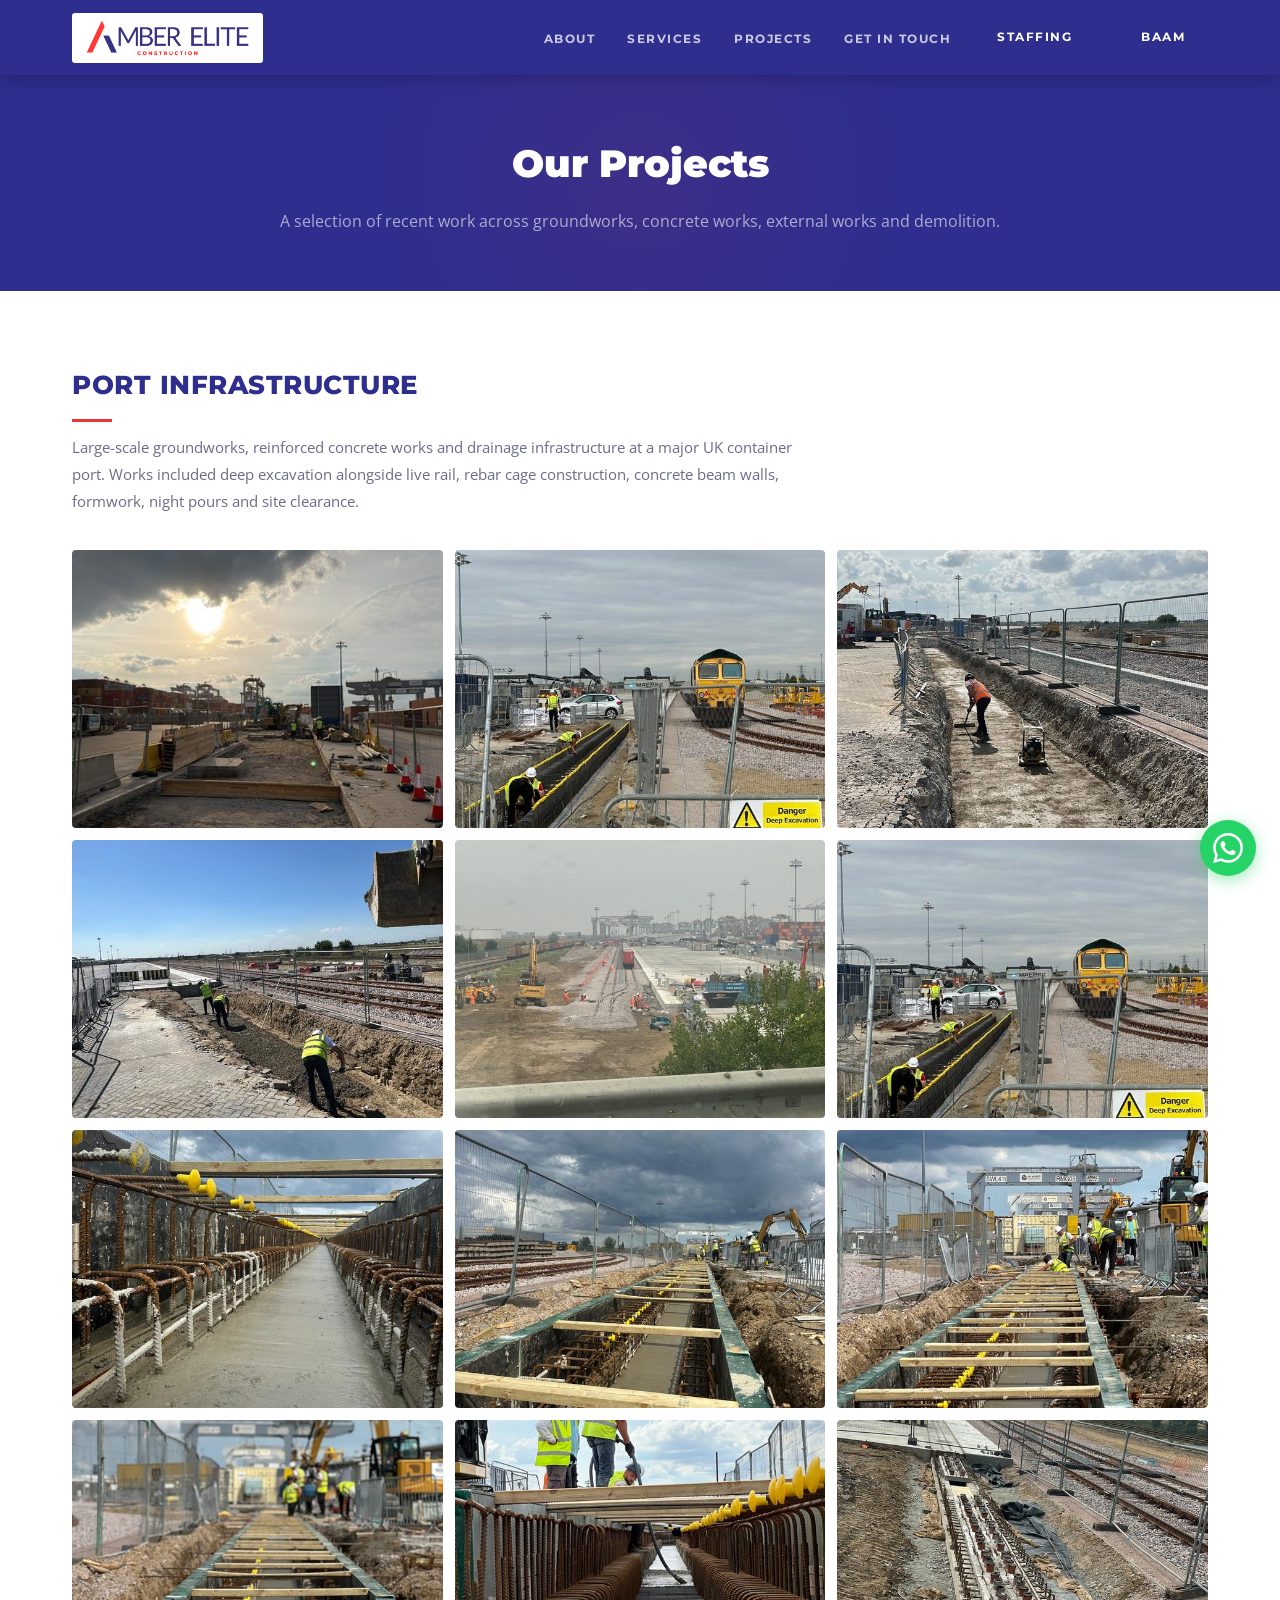
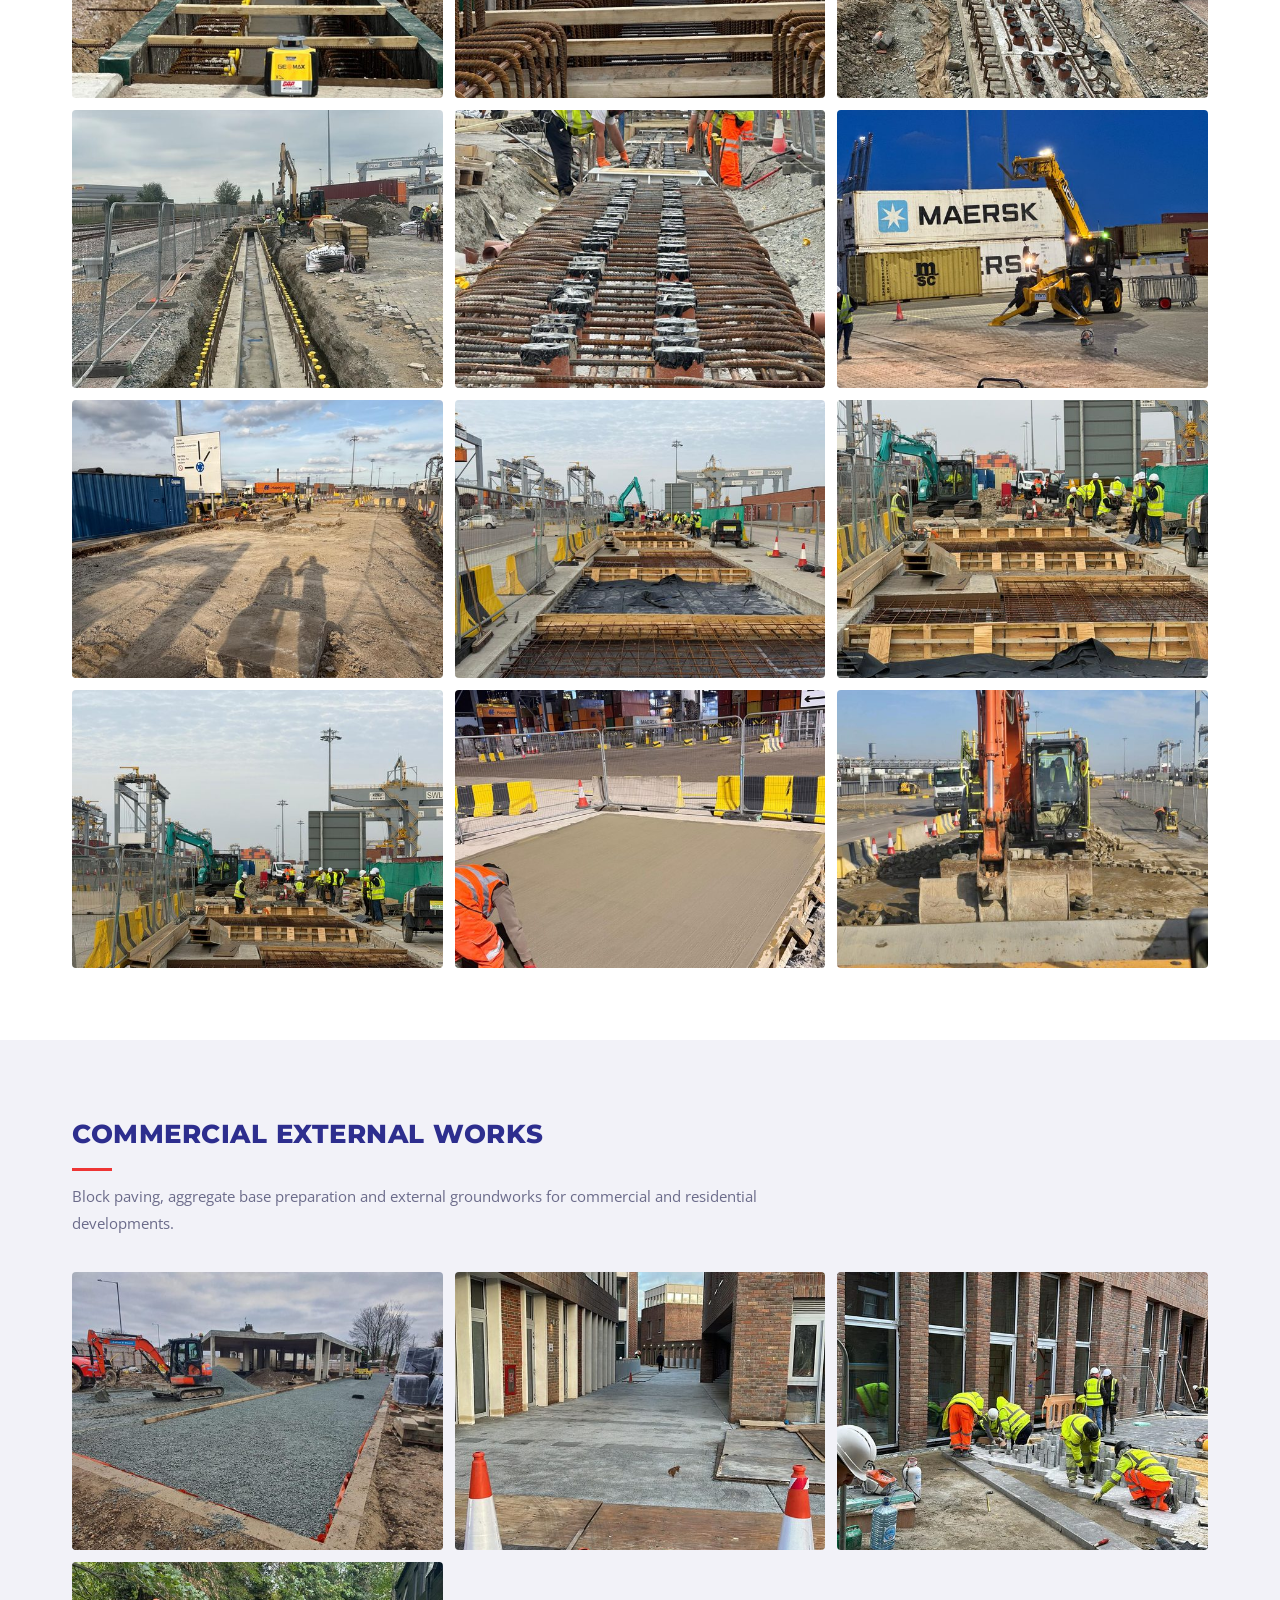
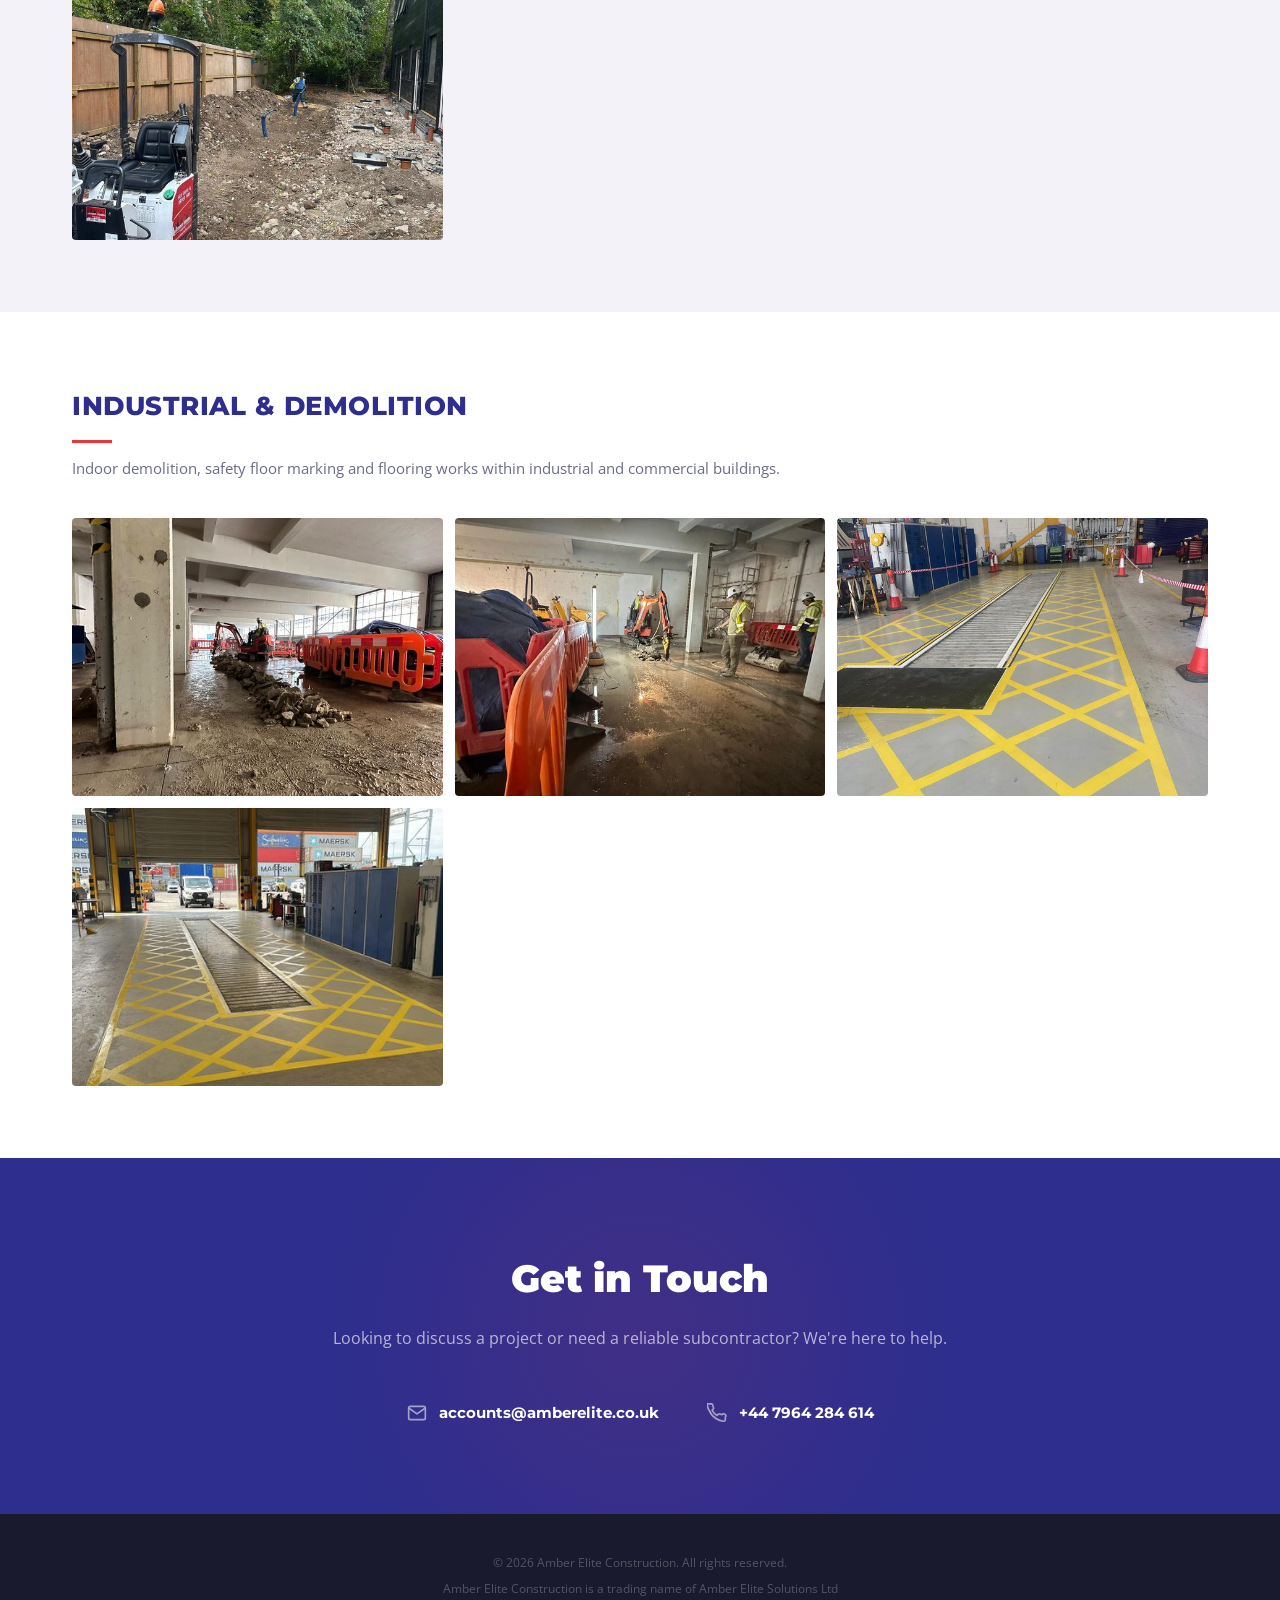
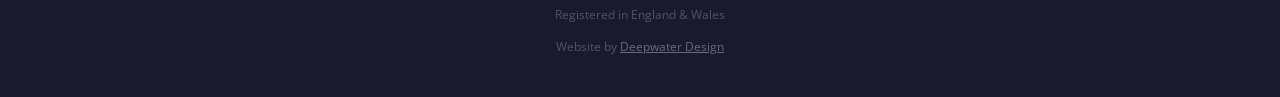
==== projects.html @ 1518db31 "Add project photography and new Projects page - Rename 29 WhatsApp images to descriptive filenames, " ====
<!DOCTYPE html>
<html lang="en">
<head>
  <meta charset="UTF-8">
  <meta name="viewport" content="width=device-width, initial-scale=1.0">
  <meta name="description" content="Amber Elite Construction project gallery — port infrastructure, groundworks, concrete works, external works and demolition across the UK.">
  <title>Our Projects | Amber Elite Construction</title>
  <link rel="preconnect" href="https://fonts.googleapis.com">
  <link rel="preconnect" href="https://fonts.gstatic.com" crossorigin>
  <link href="https://fonts.googleapis.com/css2?family=Montserrat:wght@400;600;700;800;900&family=Open+Sans:wght@400;500;600&display=swap" rel="stylesheet">
  <link rel="icon" type="image/x-icon" href="amber.ico">
  <link rel="stylesheet" href="style.css">
</head>
<body>

  <!-- ================================================
       HEADER
       ================================================ -->
  <header class="ae-header" id="aeHeader">
    <div class="ae-container ae-header-inner">

      <div class="ae-logo">
        <a href="index.html" aria-label="Amber Elite Construction — Home">
          <img src="amber-text-logo.png" alt="Amber Elite Construction">
        </a>
      </div>

      <nav class="ae-nav" id="aeNav" aria-label="Main navigation">
        <button class="ae-nav-close" id="aeNavClose" aria-label="Close menu">&#x2715;</button>
        <ul>
          <li><a href="index.html#about">About</a></li>
          <li><a href="index.html#services">Services</a></li>
          <li><a href="projects.html">Projects</a></li>
          <li><a href="index.html#contact" class="ae-nav-cta">Get in Touch</a></li>
          <li><a href="staffing.html" class="ae-nav-staffing">Staffing</a></li>
          <li><a href="https://www.baammaterials.co.uk" class="ae-nav-baam">BAAM</a></li>
        </ul>
      </nav>

      <button class="ae-hamburger" id="aeHamburger" aria-label="Toggle navigation" aria-expanded="false">
        <span></span><span></span><span></span>
      </button>

    </div>
  </header>

  <!-- ================================================
       PAGE HERO
       ================================================ -->
  <section class="ae-page-hero">
    <div class="ae-container">
      <h1>Our Projects</h1>
      <p>A selection of recent work across groundworks, concrete works, external works and demolition.</p>
    </div>
  </section>

  <!-- ================================================
       PORT INFRASTRUCTURE
       ================================================ -->
  <section class="ae-project-section">
    <div class="ae-container">
      <h2>Port Infrastructure</h2>
      <p>Large-scale groundworks, reinforced concrete works and drainage infrastructure at a major UK container port. Works included deep excavation alongside live rail, rebar cage construction, concrete beam walls, formwork, night pours and site clearance.</p>

      <div class="ae-gallery-grid">
        <button type="button" aria-label="View full image — Sunset panoramic of port groundworks">
          <img src="images/thumbs/port-sunset-panoramic.jpg" alt="Sunset panoramic of port groundworks site" loading="lazy" data-full="images/port-sunset-panoramic.jpg">
        </button>
        <button type="button" aria-label="View full image — Rebar excavation alongside live rail">
          <img src="images/thumbs/port-rebar-excavation-rail.jpg" alt="Rebar excavation alongside live rail" loading="lazy" data-full="images/port-rebar-excavation-rail.jpg">
        </button>
        <button type="button" aria-label="View full image — Trench compaction works">
          <img src="images/thumbs/port-trench-compaction.jpg" alt="Trench compaction works at port" loading="lazy" data-full="images/port-trench-compaction.jpg">
        </button>
        <button type="button" aria-label="View full image — Trench groundworks">
          <img src="images/thumbs/port-trench-groundworks.jpg" alt="Trench groundworks in progress" loading="lazy" data-full="images/port-trench-groundworks.jpg">
        </button>
        <button type="button" aria-label="View full image — Panoramic view of groundworks">
          <img src="images/thumbs/port-panoramic-groundworks.jpg" alt="Panoramic view of port groundworks" loading="lazy" data-full="images/port-panoramic-groundworks.jpg">
        </button>
        <button type="button" aria-label="View full image — Deep excavation with rebar">
          <img src="images/thumbs/port-rebar-deep-excavation.jpg" alt="Deep excavation with rebar reinforcement" loading="lazy" data-full="images/port-rebar-deep-excavation.jpg">
        </button>
        <button type="button" aria-label="View full image — Concrete channel close-up">
          <img src="images/thumbs/port-concrete-channel-close.jpg" alt="Close-up of concrete drainage channel" loading="lazy" data-full="images/port-concrete-channel-close.jpg">
        </button>
        <button type="button" aria-label="View full image — Formwork and channel construction">
          <img src="images/thumbs/port-formwork-channel-wide.jpg" alt="Wide view of formwork and channel construction" loading="lazy" data-full="images/port-formwork-channel-wide.jpg">
        </button>
        <button type="button" aria-label="View full image — Formwork rebar and gantry">
          <img src="images/thumbs/port-formwork-rebar-gantry.jpg" alt="Formwork with rebar under gantry crane" loading="lazy" data-full="images/port-formwork-rebar-gantry.jpg">
        </button>
        <button type="button" aria-label="View full image — GeoMax survey equipment on site">
          <img src="images/thumbs/port-geomax-survey.jpg" alt="GeoMax survey equipment on port site" loading="lazy" data-full="images/port-geomax-survey.jpg">
        </button>
        <button type="button" aria-label="View full image — Workers constructing rebar cage">
          <img src="images/thumbs/port-rebar-cage-workers.jpg" alt="Workers constructing rebar cage" loading="lazy" data-full="images/port-rebar-cage-workers.jpg">
        </button>
        <button type="button" aria-label="View full image — Precast concrete with bolt holes">
          <img src="images/thumbs/port-precast-bolt-holes.jpg" alt="Precast concrete element with bolt holes" loading="lazy" data-full="images/port-precast-bolt-holes.jpg">
        </button>
        <button type="button" aria-label="View full image — Rebar channel ready for concrete pour">
          <img src="images/thumbs/port-rebar-channel-pour.jpg" alt="Rebar channel prepared for concrete pour" loading="lazy" data-full="images/port-rebar-channel-pour.jpg">
        </button>
        <button type="button" aria-label="View full image — Workers preparing rebar for pour">
          <img src="images/thumbs/port-rebar-workers-pour.jpg" alt="Workers preparing rebar for concrete pour" loading="lazy" data-full="images/port-rebar-workers-pour.jpg">
        </button>
        <button type="button" aria-label="View full image — JCB works at night near Maersk containers">
          <img src="images/thumbs/port-jcb-maersk-night.jpg" alt="JCB operating at night near Maersk containers" loading="lazy" data-full="images/port-jcb-maersk-night.jpg">
        </button>
        <button type="button" aria-label="View full image — Site clearance at port">
          <img src="images/thumbs/port-site-clearance.jpg" alt="Site clearance works at port" loading="lazy" data-full="images/port-site-clearance.jpg">
        </button>
        <button type="button" aria-label="View full image — Formwork team working on rebar">
          <img src="images/thumbs/port-formwork-team-rebar.jpg" alt="Formwork team working on rebar structure" loading="lazy" data-full="images/port-formwork-team-rebar.jpg">
        </button>
        <button type="button" aria-label="View full image — Wide shot of formwork team">
          <img src="images/thumbs/port-formwork-team-wide.jpg" alt="Wide shot of formwork team on site" loading="lazy" data-full="images/port-formwork-team-wide.jpg">
        </button>
        <button type="button" aria-label="View full image — Wide concrete pour">
          <img src="images/thumbs/port-concrete-pour-wide.jpg" alt="Wide view of concrete pour in progress" loading="lazy" data-full="images/port-concrete-pour-wide.jpg">
        </button>
        <button type="button" aria-label="View full image — Night concrete finishing">
          <img src="images/thumbs/port-night-concrete-finish.jpg" alt="Night concrete finishing works" loading="lazy" data-full="images/port-night-concrete-finish.jpg">
        </button>
        <button type="button" aria-label="View full image — Excavator demolition">
          <img src="images/thumbs/port-excavator-demolition.jpg" alt="Excavator performing demolition at port" loading="lazy" data-full="images/port-excavator-demolition.jpg">
        </button>
      </div>
    </div>
  </section>

  <!-- ================================================
       COMMERCIAL EXTERNAL WORKS
       ================================================ -->
  <section class="ae-project-section">
    <div class="ae-container">
      <h2>Commercial External Works</h2>
      <p>Block paving, aggregate base preparation and external groundworks for commercial and residential developments.</p>

      <div class="ae-gallery-grid">
        <button type="button" aria-label="View full image — Commercial aggregate base preparation">
          <img src="images/thumbs/commercial-aggregate-base.jpg" alt="Aggregate base preparation for commercial site" loading="lazy" data-full="images/commercial-aggregate-base.jpg">
        </button>
        <button type="button" aria-label="View full image — Paving at apartment development">
          <img src="images/thumbs/external-paving-apartments.jpg" alt="External paving at apartment development" loading="lazy" data-full="images/external-paving-apartments.jpg">
        </button>
        <button type="button" aria-label="View full image — Block paving">
          <img src="images/thumbs/external-block-paving.jpg" alt="Completed block paving at development" loading="lazy" data-full="images/external-block-paving.jpg">
        </button>
        <button type="button" aria-label="View full image — Mini digger on residential site">
          <img src="images/thumbs/residential-mini-digger.jpg" alt="Mini digger on residential groundworks site" loading="lazy" data-full="images/residential-mini-digger.jpg">
        </button>
      </div>
    </div>
  </section>

  <!-- ================================================
       INDUSTRIAL & DEMOLITION
       ================================================ -->
  <section class="ae-project-section">
    <div class="ae-container">
      <h2>Industrial &amp; Demolition</h2>
      <p>Indoor demolition, safety floor marking and flooring works within industrial and commercial buildings.</p>

      <div class="ae-gallery-grid">
        <button type="button" aria-label="View full image — Indoor demolition works">
          <img src="images/thumbs/indoor-demolition-01.jpg" alt="Indoor demolition works in commercial building" loading="lazy" data-full="images/indoor-demolition-01.jpg">
        </button>
        <button type="button" aria-label="View full image — Indoor demolition progress">
          <img src="images/thumbs/indoor-demolition-02.jpg" alt="Indoor demolition in progress" loading="lazy" data-full="images/indoor-demolition-02.jpg">
        </button>
        <button type="button" aria-label="View full image — Depot floor markings">
          <img src="images/thumbs/depot-floor-markings-01.jpg" alt="Industrial depot with safety floor markings" loading="lazy" data-full="images/depot-floor-markings-01.jpg">
        </button>
        <button type="button" aria-label="View full image — Depot floor markings detail">
          <img src="images/thumbs/depot-floor-markings-02.jpg" alt="Depot floor marking detail" loading="lazy" data-full="images/depot-floor-markings-02.jpg">
        </button>
      </div>
    </div>
  </section>

  <!-- ================================================
       CTA
       ================================================ -->
  <section class="ae-cta">
    <div class="ae-container">
      <h2>Get in Touch</h2>
      <p>Looking to discuss a project or need a reliable subcontractor? We're here to help.</p>
      <div class="ae-cta-contacts">

        <div class="ae-contact-item">
          <svg width="20" height="20" viewBox="0 0 24 24" fill="none" stroke="currentColor" stroke-width="2" stroke-linecap="round" stroke-linejoin="round">
            <path d="M4 4h16c1.1 0 2 .9 2 2v12c0 1.1-.9 2-2 2H4c-1.1 0-2-.9-2-2V6c0-1.1.9-2 2-2z"/>
            <polyline points="22,6 12,13 2,6"/>
          </svg>
          <a href="mailto:accounts@amberelite.co.uk">accounts@amberelite.co.uk</a>
        </div>

        <div class="ae-contact-item">
          <svg width="20" height="20" viewBox="0 0 24 24" fill="none" stroke="currentColor" stroke-width="2" stroke-linecap="round" stroke-linejoin="round">
            <path d="M22 16.92v3a2 2 0 01-2.18 2 19.79 19.79 0 01-8.63-3.07A19.5 19.5 0 013.07 9.8a19.79 19.79 0 01-3.07-8.67A2 2 0 012 .99h3a2 2 0 012 1.72c.127.96.361 1.903.7 2.81a2 2 0 01-.45 2.11L6.09 8.91a16 16 0 006 6l1.27-1.27a2 2 0 012.11-.45c.907.339 1.85.573 2.81.7A2 2 0 0122 16.92z"/>
          </svg>
          <a href="tel:+447964284614">+44 7964 284 614</a>
        </div>

      </div>
    </div>
  </section>

  <!-- ================================================
       FOOTER
       ================================================ -->
  <footer class="ae-footer">
    <div class="ae-container">
      <p>&copy; 2026 Amber Elite Construction. All rights reserved.</p>
      <p>Amber Elite Construction is a trading name of Amber Elite Solutions Ltd</p>
      <p>Registered in England &amp; Wales</p>
      <p style="margin-top:6px;">Website by <a href="https://www.deepwaterdesign.co.uk" target="_blank" rel="noopener">Deepwater Design</a></p>
    </div>
  </footer>

  <!-- ================================================
       LIGHTBOX
       ================================================ -->
  <div class="ae-lightbox" id="aeLightbox" role="dialog" aria-modal="true" aria-label="Image lightbox">
    <button class="ae-lightbox-close" aria-label="Close lightbox">&#x2715;</button>
    <button class="ae-lightbox-prev" aria-label="Previous image">&#x2039;</button>
    <button class="ae-lightbox-next" aria-label="Next image">&#x203A;</button>
    <img src="" alt="" id="aeLightboxImg">
  </div>

  <script>
    /* Mobile nav */
    var aeHamburger = document.getElementById('aeHamburger');
    var aeNav = document.getElementById('aeNav');
    function closeAeNav() {
      aeNav.classList.remove('open');
      aeHamburger.classList.remove('open');
      aeHamburger.setAttribute('aria-expanded', 'false');
      document.body.style.overflow = '';
    }
    aeHamburger.addEventListener('click', function() {
      var isOpen = this.getAttribute('aria-expanded') !== 'true';
      aeNav.classList.toggle('open', isOpen);
      this.classList.toggle('open', isOpen);
      this.setAttribute('aria-expanded', isOpen);
      document.body.style.overflow = isOpen ? 'hidden' : '';
    });
    document.getElementById('aeNavClose').addEventListener('click', closeAeNav);
    aeNav.querySelectorAll('a').forEach(function(a) { a.addEventListener('click', closeAeNav); });

    /* Lightbox */
    (function() {
      var lightbox = document.getElementById('aeLightbox');
      var lbImg = document.getElementById('aeLightboxImg');
      var images = [];
      var current = 0;

      document.querySelectorAll('.ae-gallery-grid button').forEach(function(btn, i) {
        var img = btn.querySelector('img');
        images.push({ src: img.dataset.full, alt: img.alt });
        btn.addEventListener('click', function() {
          current = i;
          openLightbox();
        });
      });

      function openLightbox() {
        lbImg.src = images[current].src;
        lbImg.alt = images[current].alt;
        lightbox.classList.add('active');
        document.body.style.overflow = 'hidden';
      }

      function closeLightbox() {
        lightbox.classList.remove('active');
        document.body.style.overflow = '';
        lbImg.src = '';
      }

      function showPrev() {
        current = (current - 1 + images.length) % images.length;
        lbImg.src = images[current].src;
        lbImg.alt = images[current].alt;
      }

      function showNext() {
        current = (current + 1) % images.length;
        lbImg.src = images[current].src;
        lbImg.alt = images[current].alt;
      }

      lightbox.querySelector('.ae-lightbox-close').addEventListener('click', closeLightbox);
      lightbox.querySelector('.ae-lightbox-prev').addEventListener('click', showPrev);
      lightbox.querySelector('.ae-lightbox-next').addEventListener('click', showNext);

      lightbox.addEventListener('click', function(e) {
        if (e.target === lightbox) closeLightbox();
      });

      document.addEventListener('keydown', function(e) {
        if (!lightbox.classList.contains('active')) return;
        if (e.key === 'Escape') closeLightbox();
        if (e.key === 'ArrowLeft') showPrev();
        if (e.key === 'ArrowRight') showNext();
      });
    })();
  </script>

  <a href="https://wa.me/447964284614" class="ae-whatsapp-btn" target="_blank" rel="noopener" aria-label="Chat with us on WhatsApp">
    <svg xmlns="http://www.w3.org/2000/svg" viewBox="0 0 24 24"><path d="M17.472 14.382c-.297-.149-1.758-.867-2.03-.967-.273-.099-.471-.148-.67.15-.197.297-.767.966-.94 1.164-.173.199-.347.223-.644.075-.297-.15-1.255-.463-2.39-1.475-.883-.788-1.48-1.761-1.653-2.059-.173-.297-.018-.458.13-.606.134-.133.298-.347.446-.52.149-.174.198-.298.298-.497.099-.198.05-.371-.025-.52-.075-.149-.669-1.612-.916-2.207-.242-.579-.487-.5-.669-.51-.173-.008-.371-.01-.57-.01-.198 0-.52.074-.792.372-.272.297-1.04 1.016-1.04 2.479 0 1.462 1.065 2.875 1.213 3.074.149.198 2.096 3.2 5.077 4.487.709.306 1.262.489 1.694.625.712.227 1.36.195 1.871.118.571-.085 1.758-.719 2.006-1.413.248-.694.248-1.289.173-1.413-.074-.124-.272-.198-.57-.347m-5.421 7.403h-.004a9.87 9.87 0 01-5.031-1.378l-.361-.214-3.741.982.998-3.648-.235-.374a9.86 9.86 0 01-1.51-5.26c.001-5.45 4.436-9.884 9.888-9.884 2.64 0 5.122 1.03 6.988 2.898a9.825 9.825 0 012.893 6.994c-.003 5.45-4.437 9.884-9.885 9.884m8.413-18.297A11.815 11.815 0 0012.05 0C5.495 0 .16 5.335.157 11.892c0 2.096.547 4.142 1.588 5.945L.057 24l6.305-1.654a11.882 11.882 0 005.683 1.448h.005c6.554 0 11.89-5.335 11.893-11.893a11.821 11.821 0 00-3.48-8.413z"/></svg>
  </a>

</body>
</html>
---- style.css ----
/* ================================================
   AMBER ELITE CONSTRUCTION — STYLESHEET
   ================================================ */

:root {
  --ae-navy:       #2D2E8E;
  --ae-navy-dark:  #1f2070;
  --ae-red:        #EE3535;
  --ae-red-dark:   #cc2828;
  --ae-white:      #FFFFFF;
  --ae-light:      #F2F2F8;
  --ae-dark:       #1a1a2e;
  --ae-grey:       #6b6b8a;
  --ae-mid:        #e0e0ee;
  --ae-font-h:     'Montserrat', sans-serif;
  --ae-font-b:     'Open Sans', sans-serif;
  --ae-shadow:     0 4px 24px rgba(43,46,142,0.12);
}

*, *::before, *::after { box-sizing: border-box; margin: 0; padding: 0; }
html { scroll-behavior: smooth; }
body { font-family: var(--ae-font-b); color: var(--ae-dark); background: var(--ae-white); line-height: 1.7; }
a { text-decoration: none; color: inherit; }
img { max-width: 100%; display: block; }

.ae-container { max-width: 1200px; margin: 0 auto; padding: 0 32px; }
.ae-section-pad { padding: 88px 0; }

/* ================================================
   HEADER
   ================================================ */
.ae-header {
  background: var(--ae-navy);
  padding: 0;
  position: sticky;
  top: 0;
  z-index: 100;
  box-shadow: 0 2px 16px rgba(0,0,0,0.25);
}
.ae-header-inner {
  display: flex;
  align-items: center;
  justify-content: space-between;
  height: 75px;
}
.ae-logo {
  background: var(--ae-white);
  padding: 7px 14px;
  border-radius: 3px;
}
.ae-logo img { height: 36px; width: auto; display: block; }

.ae-nav { display: flex; align-self: stretch; }
.ae-nav ul {
  list-style: none;
  display: flex;
  gap: 32px;
  align-items: center;
  height: 100%;
}
.ae-nav a {
  font-family: var(--ae-font-h);
  font-size: 0.76rem;
  font-weight: 700;
  text-transform: uppercase;
  letter-spacing: 1.5px;
  color: rgba(255,255,255,0.75);
  transition: color 0.2s;
  position: relative;
}
.ae-nav a::after {
  content: '';
  position: absolute;
  bottom: -5px; left: 0;
  width: 0; height: 2px;
  background: var(--ae-red);
  transition: width 0.3s ease;
}
.ae-nav a:hover::after { width: 100%; }
.ae-nav a:hover { color: var(--ae-white); }
.ae-nav .ae-nav-cta { color: rgba(255,255,255,0.75) !important; }
.ae-nav .ae-nav-cta:hover { color: var(--ae-white) !important; }
.ae-nav ul li:has(> .ae-nav-staffing) { display: flex; align-self: stretch; }
.ae-nav .ae-nav-staffing {
  color: var(--ae-white) !important;
  padding: 0 14px;
  border-radius: 0;
  letter-spacing: 1.5px;
  transition: background 0.2s !important;
  display: flex;
  align-items: center;
  justify-content: center;
  background: transparent;
  min-width: 90px;
}
.ae-nav .ae-nav-staffing::after { display: none; }
.ae-nav .ae-nav-staffing:hover { background: var(--ae-red) !important; }
.ae-nav ul li:has(> .ae-nav-baam) { display: flex; align-self: stretch; }
.ae-nav .ae-nav-baam {
  color: var(--ae-white) !important;
  padding: 0 14px;
  border-radius: 0;
  letter-spacing: 1.5px;
  transition: background 0.2s !important;
  display: flex;
  align-items: center;
  justify-content: center;
  background: transparent;
  min-width: 90px;
}
.ae-nav .ae-nav-baam::after { display: none; }
.ae-nav .ae-nav-baam:hover { background: #D4A017 !important; }

.ae-nav-close { display: none; }

.ae-hamburger {
  display: none;
  flex-direction: column;
  gap: 5px;
  background: none;
  border: none;
  cursor: pointer;
  padding: 4px;
}
.ae-hamburger span {
  display: block;
  width: 24px;
  height: 2px;
  background: var(--ae-white);
  border-radius: 2px;
  transition: all 0.2s;
}

/* ================================================
   HERO
   ================================================ */
.ae-hero {
  background: var(--ae-navy);
  padding: 100px 0 90px;
  position: relative;
  overflow: hidden;
}
.ae-hero::before {
  content: '';
  position: absolute;
  top: -100px; right: -100px;
  width: 560px; height: 560px;
  background: var(--ae-red);
  opacity: 0.07;
  border-radius: 50%;
  pointer-events: none;
}
.ae-hero::after {
  content: '';
  position: absolute;
  bottom: -120px; left: -80px;
  width: 420px; height: 420px;
  background: var(--ae-red);
  opacity: 0.04;
  border-radius: 50%;
  pointer-events: none;
}
.ae-hero-inner {
  display: grid;
  grid-template-columns: 1fr auto;
  gap: 60px;
  align-items: center;
  position: relative;
  z-index: 1;
}
.ae-hero-label {
  font-family: var(--ae-font-h);
  font-size: 0.72rem;
  font-weight: 700;
  text-transform: uppercase;
  letter-spacing: 3px;
  color: var(--ae-red);
  margin-bottom: 20px;
  text-shadow: 0 1px 4px rgba(0,0,0,0.5);
}
.ae-hero h1 {
  font-family: var(--ae-font-h);
  font-size: clamp(2.2rem, 4vw, 3.4rem);
  font-weight: 900;
  color: var(--ae-white);
  line-height: 1.15;
  margin-bottom: 24px;
}
.ae-hero h1 em {
  color: var(--ae-red);
  font-style: normal;
}
.ae-hero-content > p {
  font-size: 1.05rem;
  color: rgba(255,255,255,0.88);
  max-width: 520px;
  margin-bottom: 28px;
  line-height: 1.8;
}
.ae-hero-buttons { display: flex; gap: 16px; flex-wrap: wrap; }

/* Service strip */
.ae-hero-strip {
  display: flex;
  flex-wrap: wrap;
  gap: 10px;
  margin-bottom: 36px;
}
.ae-hero-strip span {
  font-family: var(--ae-font-h);
  font-size: 0.68rem;
  font-weight: 700;
  text-transform: uppercase;
  letter-spacing: 1.5px;
  color: rgba(255,255,255,0.78);
  padding: 6px 14px;
  border: 1px solid rgba(255,255,255,0.3);
  border-radius: 2px;
  transition: border-color 0.2s, color 0.2s, background 0.2s;
  cursor: default;
}
.ae-hero-strip span:hover {
  border-color: var(--ae-red);
  color: var(--ae-white);
  background: rgba(238,53,53,0.12);
}

.ae-btn {
  display: inline-block;
  font-family: var(--ae-font-h);
  font-size: 0.76rem;
  font-weight: 700;
  text-transform: uppercase;
  letter-spacing: 1.5px;
  padding: 14px 32px;
  border-radius: 2px;
  transition: all 0.2s;
  cursor: pointer;
}
.ae-btn-red  { background: var(--ae-red); color: var(--ae-white); }
.ae-btn-red:hover  { background: var(--ae-red-dark); }
.ae-btn-outline { border: 2px solid rgba(255,255,255,0.35); color: var(--ae-white); }
.ae-btn-outline:hover { border-color: var(--ae-white); background: rgba(255,255,255,0.08); }

.ae-hero-icon { opacity: 1; flex-shrink: 0; display: flex; flex-direction: column; align-items: center; gap: 20px; }
.ae-hero-icon img { width: 380px; height: auto; background: var(--ae-white); padding: 16px 24px; border-radius: 4px; }
.ae-hero-phone {
  font-family: var(--ae-font-h);
  font-size: 1.15rem;
  font-weight: 800;
  color: var(--ae-white);
  letter-spacing: 2px;
  transition: color 0.2s;
}
.ae-hero-phone:hover { color: var(--ae-red); }

/* ================================================
   SECTION HEADINGS
   ================================================ */
.ae-section-heading {
  font-family: var(--ae-font-h);
  font-size: clamp(1.6rem, 2.5vw, 2.2rem);
  font-weight: 900;
  text-transform: uppercase;
  letter-spacing: 0.5px;
  color: var(--ae-navy);
  margin-bottom: 16px;
  line-height: 1.2;
}
.ae-section-heading::after {
  content: '';
  display: block;
  width: 48px;
  height: 4px;
  background: var(--ae-red);
  margin-top: 16px;
}
.ae-section-heading.centered { text-align: center; }
.ae-section-heading.centered::after { margin: 16px auto 0; }
.ae-section-heading.light { color: var(--ae-white); }
.ae-section-heading.light::after { background: rgba(255,255,255,0.4); }

.ae-section-subhead {
  color: var(--ae-grey);
  font-size: 0.95rem;
  max-width: 600px;
  margin: 0 auto;
  text-align: center;
  line-height: 1.75;
}

/* ================================================
   ABOUT / WHAT WE DO
   ================================================ */
.ae-about { background: var(--ae-white); }
.ae-about-inner {
  display: grid;
  grid-template-columns: 1fr 1fr;
  gap: 80px;
  align-items: start;
}
.ae-about-text p {
  color: var(--ae-grey);
  font-size: 0.97rem;
  line-height: 1.85;
  margin-bottom: 16px;
}

.ae-about-points {
  display: grid;
  grid-template-columns: 1fr 1fr;
  gap: 20px;
}
.ae-point {
  background: var(--ae-light);
  padding: 24px;
  border-left: 4px solid var(--ae-navy);
}
.ae-point:nth-child(even) { border-left-color: var(--ae-red); }
.ae-point h4 {
  font-family: var(--ae-font-h);
  font-size: 0.78rem;
  font-weight: 800;
  text-transform: uppercase;
  letter-spacing: 1px;
  color: var(--ae-navy);
  margin-bottom: 8px;
}
.ae-point p { font-size: 0.85rem; color: var(--ae-grey); line-height: 1.65; }

/* ================================================
   CORE SERVICES GRID
   ================================================ */
.ae-services { background: var(--ae-light); }
.ae-services-grid {
  display: grid;
  grid-template-columns: repeat(3, 1fr);
  gap: 28px;
  margin-top: 56px;
}
.ae-service-card {
  background: var(--ae-white);
  padding: 40px 32px;
  border-top: 4px solid var(--ae-navy);
  box-shadow: var(--ae-shadow);
  transition: transform 0.2s ease, box-shadow 0.2s ease;
}
.ae-service-card:nth-child(even) { border-top-color: var(--ae-red); }
.ae-service-card:hover {
  transform: translateY(-4px);
  box-shadow: 0 8px 32px rgba(43,46,142,0.18);
}
.ae-service-icon {
  width: 44px;
  height: 44px;
  margin-bottom: 20px;
  color: var(--ae-navy);
}
.ae-service-card:nth-child(even) .ae-service-icon { color: var(--ae-red); }
.ae-service-card h3 {
  font-family: var(--ae-font-h);
  font-size: 0.95rem;
  font-weight: 800;
  text-transform: uppercase;
  letter-spacing: 1px;
  color: var(--ae-navy);
  margin-bottom: 16px;
}
.ae-service-card ul {
  list-style: none;
}
.ae-service-card ul li {
  font-size: 0.88rem;
  color: var(--ae-grey);
  line-height: 1.65;
  padding: 6px 0;
  padding-left: 16px;
  position: relative;
}
.ae-service-card ul li::before {
  content: '';
  position: absolute;
  left: 0;
  top: 14px;
  width: 5px;
  height: 5px;
  background: var(--ae-mid);
  border-radius: 50%;
}

/* ================================================
   ADDITIONAL SERVICES
   ================================================ */
.ae-additional {
  background: var(--ae-navy);
  padding: 88px 0;
}
.ae-additional-inner {
  display: grid;
  grid-template-columns: 1fr 1fr;
  gap: 80px;
  align-items: center;
}
.ae-additional-text p {
  color: rgba(255,255,255,0.65);
  font-size: 0.97rem;
  line-height: 1.85;
  margin-top: 16px;
}
.ae-additional-list {
  list-style: none;
}
.ae-additional-list li {
  display: flex;
  align-items: center;
  gap: 16px;
  padding: 18px 0;
  border-bottom: 1px solid rgba(255,255,255,0.1);
}
.ae-additional-list li:last-child { border-bottom: none; }
.ae-additional-list li::before {
  content: '';
  flex-shrink: 0;
  width: 6px;
  height: 6px;
  background: var(--ae-red);
  border-radius: 50%;
}
.ae-additional-list li strong {
  font-family: var(--ae-font-h);
  font-size: 0.85rem;
  font-weight: 700;
  text-transform: uppercase;
  letter-spacing: 0.5px;
  color: var(--ae-white);
}

/* ================================================
   VALUES
   ================================================ */
.ae-values { background: var(--ae-light); text-align: center; }
.ae-values-grid {
  display: grid;
  grid-template-columns: repeat(3, 1fr);
  gap: 28px;
  margin-top: 56px;
}
.ae-value-card {
  background: var(--ae-white);
  padding: 44px 32px;
  border-top: 4px solid var(--ae-navy);
  box-shadow: var(--ae-shadow);
}
.ae-value-card:nth-child(2) { border-top-color: var(--ae-red); }
.ae-value-icon {
  width: 48px;
  height: 48px;
  margin: 0 auto 20px;
}
.ae-value-card h3 {
  font-family: var(--ae-font-h);
  font-size: 0.95rem;
  font-weight: 800;
  text-transform: uppercase;
  letter-spacing: 1px;
  color: var(--ae-navy);
  margin-bottom: 12px;
}
.ae-value-card p { font-size: 0.9rem; color: var(--ae-grey); line-height: 1.75; }

/* ================================================
   CTA / CONTACT
   ================================================ */
.ae-cta {
  background: var(--ae-navy);
  padding: 88px 0;
  text-align: center;
  position: relative;
  overflow: hidden;
}
.ae-cta::before {
  content: '';
  position: absolute;
  top: 50%; left: 50%;
  transform: translate(-50%, -50%);
  width: 700px; height: 700px;
  background: radial-gradient(circle, rgba(238,53,53,0.1) 0%, transparent 65%);
  pointer-events: none;
}
.ae-cta h2 {
  font-family: var(--ae-font-h);
  font-size: clamp(1.8rem, 3vw, 2.6rem);
  font-weight: 900;
  color: var(--ae-white);
  margin-bottom: 14px;
  position: relative;
}
.ae-cta > .ae-container > p {
  color: rgba(255,255,255,0.65);
  font-size: 1rem;
  margin-bottom: 48px;
  position: relative;
}
.ae-cta-contacts {
  display: flex;
  justify-content: center;
  gap: 48px;
  flex-wrap: wrap;
  position: relative;
}
.ae-contact-item {
  display: flex;
  align-items: center;
  gap: 12px;
}
.ae-contact-item svg { flex-shrink: 0; opacity: 0.55; color: var(--ae-white); }
.ae-contact-item a {
  font-family: var(--ae-font-h);
  font-size: 0.95rem;
  font-weight: 700;
  color: var(--ae-white);
  transition: color 0.2s;
}
.ae-contact-item a:hover { color: var(--ae-red); }

/* ================================================
   FOOTER
   ================================================ */
.ae-footer {
  background: var(--ae-dark);
  padding: 36px 0;
  text-align: center;
}
.ae-footer p { font-size: 0.78rem; color: rgba(255,255,255,0.25); line-height: 2.1; }
.ae-footer a { color: rgba(255,255,255,0.35); text-decoration: underline; transition: color 0.2s; }
.ae-footer a:hover { color: rgba(255,255,255,0.65); }

/* ================================================
   WHATSAPP STICKY BUTTON
   ================================================ */
.ae-whatsapp-btn {
  position: fixed;
  bottom: 24px;
  right: 24px;
  z-index: 999;
  width: 56px;
  height: 56px;
  background: #25D366;
  border-radius: 50%;
  display: flex;
  align-items: center;
  justify-content: center;
  box-shadow: 0 4px 16px rgba(37, 211, 102, 0.45);
  transition: transform 0.2s ease, box-shadow 0.2s ease;
  text-decoration: none;
}
.ae-whatsapp-btn:hover {
  transform: scale(1.1);
  box-shadow: 0 6px 24px rgba(37, 211, 102, 0.6);
}
.ae-whatsapp-btn svg {
  width: 30px;
  height: 30px;
  fill: #ffffff;
}

/* ================================================
   RESPONSIVE
   ================================================ */
@media (max-width: 1024px) {
  .ae-services-grid { grid-template-columns: repeat(2, 1fr); }
}

@media (max-width: 900px) {
  .ae-hero-inner { grid-template-columns: 1fr; }
  .ae-hero-icon { display: none; }
  .ae-about-inner { grid-template-columns: 1fr; gap: 48px; }
  .ae-additional-inner { grid-template-columns: 1fr; gap: 40px; }
  .ae-values-grid { grid-template-columns: 1fr 1fr; }
}

@media (max-width: 768px) {
  .ae-about-points { grid-template-columns: 1fr; }
  .ae-services-grid { grid-template-columns: 1fr; }
  .ae-cta-contacts { flex-direction: column; align-items: center; gap: 20px; }
  .ae-section-pad { padding: 60px 0; }
  .ae-container { padding: 0 20px; }
  .ae-values-grid { grid-template-columns: 1fr; }
  .ae-additional { padding: 60px 0; }
}

@media (max-width: 1100px) {
  .ae-nav { display: none; }
  .ae-hamburger { display: flex; }
  .ae-hamburger span { transform-origin: center; }
  .ae-hamburger.open span:nth-child(1) { transform: translateY(7px) rotate(45deg); }
  .ae-hamburger.open span:nth-child(2) { opacity: 0; }
  .ae-hamburger.open span:nth-child(3) { transform: translateY(-7px) rotate(-45deg); }
  .ae-nav.open {
    display: block;
    position: fixed;
    top: 0; left: 0; right: 0; bottom: 0;
    background: var(--ae-navy);
    padding-top: 75px;
    overflow-y: auto;
    -webkit-overflow-scrolling: touch;
    z-index: 99;
  }
  .ae-nav.open .ae-nav-close {
    display: block;
    position: absolute;
    top: 89px;
    right: 24px;
    background: none;
    border: none;
    color: rgba(255,255,255,0.55);
    font-size: 1.5rem;
    line-height: 1;
    cursor: pointer;
    padding: 4px 8px;
    transition: color 0.2s;
  }
  .ae-nav.open .ae-nav-close:hover { color: var(--ae-white); }
  .ae-nav.open ul { flex-direction: column; gap: 0; align-items: stretch; height: auto; }
  .ae-nav.open ul li a {
    display: block;
    padding: 18px 28px;
    border-bottom: 1px solid rgba(255,255,255,0.07);
    font-size: 1.1rem;
    letter-spacing: 2px;
    color: var(--ae-white);
  }
  .ae-nav.open ul li a::after { display: none; }
  .ae-nav.open .ae-nav-cta {
    background: none !important;
    padding: 18px 28px;
    border-radius: 0;
  }
  .ae-nav.open ul li:has(> .ae-nav-staffing) { display: block; }
  .ae-nav.open .ae-nav-staffing {
    display: block;
    padding: 18px 28px;
    border-radius: 0;
    font-size: 1.1rem;
    letter-spacing: 2px;
    text-align: center;
    justify-content: center;
    background: var(--ae-red) !important;
  }
  .ae-nav.open ul li:has(> .ae-nav-baam) { display: block; }
  .ae-nav.open .ae-nav-baam {
    display: block;
    padding: 18px 28px;
    border-radius: 0;
    font-size: 1.1rem;
    letter-spacing: 2px;
    text-align: center;
    justify-content: center;
    background: #D4A017 !important;
  }
}

/* ================================================
   HERO — PHOTO BACKGROUND VARIANT
   ================================================ */
.ae-hero--photo {
  background: url('images/port-sunset-panoramic.jpg') center/cover no-repeat;
  position: relative;
}
.ae-hero--photo::before {
  content: '';
  position: absolute;
  inset: 0;
  background: linear-gradient(to right, rgba(45,46,142,0.94) 0%, rgba(45,46,142,0.88) 100%);
  pointer-events: none;
}
.ae-hero--photo::after { display: none; }
.ae-hero--photo .ae-hero-inner {
  grid-template-columns: 1fr;
}

/* ================================================
   HOMEPAGE — OUR WORK SHOWCASE
   ================================================ */
.ae-projects {
  background: var(--ae-white);
  padding: 88px 0;
}
.ae-projects-grid {
  display: grid;
  grid-template-columns: repeat(3, 1fr);
  gap: 16px;
  margin-top: 48px;
}
.ae-projects-grid a:first-child {
  grid-column: span 2;
  grid-row: span 2;
}
.ae-projects-grid a {
  display: block;
  overflow: hidden;
  border-radius: 4px;
}
.ae-projects-grid img {
  width: 100%;
  height: 100%;
  object-fit: cover;
  aspect-ratio: 4/3;
  transition: transform 0.3s ease;
}
.ae-projects-grid a:first-child img {
  aspect-ratio: auto;
}
.ae-projects-grid a:hover img {
  transform: scale(1.04);
}
.ae-projects-cta {
  text-align: center;
  margin-top: 40px;
}

/* ================================================
   PAGE HERO — INNER PAGES
   ================================================ */
.ae-page-hero {
  background: var(--ae-navy);
  padding: 56px 0;
  text-align: center;
  position: relative;
  overflow: hidden;
}
.ae-page-hero::before {
  content: '';
  position: absolute;
  top: 50%; left: 50%;
  transform: translate(-50%, -50%);
  width: 600px; height: 600px;
  background: radial-gradient(circle, rgba(238,53,53,0.08) 0%, transparent 65%);
  pointer-events: none;
}
.ae-page-hero h1 {
  font-family: var(--ae-font-h);
  font-size: clamp(1.8rem, 3vw, 2.6rem);
  font-weight: 900;
  color: var(--ae-white);
  position: relative;
}
.ae-page-hero p {
  color: rgba(255,255,255,0.6);
  font-size: 1rem;
  margin-top: 12px;
  position: relative;
}

/* ================================================
   PROJECT SECTIONS — PROJECTS PAGE
   ================================================ */
.ae-project-section {
  padding: 72px 0;
}
.ae-project-section:nth-child(even) {
  background: var(--ae-light);
}
.ae-project-section h2 {
  font-family: var(--ae-font-h);
  font-size: clamp(1.3rem, 2vw, 1.7rem);
  font-weight: 800;
  text-transform: uppercase;
  letter-spacing: 0.5px;
  color: var(--ae-navy);
  margin-bottom: 12px;
}
.ae-project-section h2::after {
  content: '';
  display: block;
  width: 40px;
  height: 3px;
  background: var(--ae-red);
  margin-top: 12px;
}
.ae-project-section > .ae-container > p {
  color: var(--ae-grey);
  font-size: 0.93rem;
  line-height: 1.8;
  max-width: 720px;
  margin-bottom: 36px;
}

/* ================================================
   GALLERY GRID
   ================================================ */
.ae-gallery-grid {
  display: grid;
  grid-template-columns: repeat(3, 1fr);
  gap: 12px;
}
.ae-gallery-grid button {
  background: none;
  border: none;
  padding: 0;
  cursor: pointer;
  overflow: hidden;
  border-radius: 4px;
  display: block;
}
.ae-gallery-grid img {
  width: 100%;
  aspect-ratio: 4/3;
  object-fit: cover;
  display: block;
  transition: transform 0.3s ease;
}
.ae-gallery-grid button:hover img {
  transform: scale(1.04);
}

/* ================================================
   LIGHTBOX
   ================================================ */
.ae-lightbox {
  position: fixed;
  inset: 0;
  z-index: 1000;
  background: rgba(0,0,0,0.92);
  display: flex;
  align-items: center;
  justify-content: center;
  opacity: 0;
  visibility: hidden;
  transition: opacity 0.25s ease, visibility 0.25s ease;
}
.ae-lightbox.active {
  opacity: 1;
  visibility: visible;
}
.ae-lightbox img {
  max-width: 90vw;
  max-height: 85vh;
  object-fit: contain;
  border-radius: 4px;
}
.ae-lightbox-close,
.ae-lightbox-prev,
.ae-lightbox-next {
  position: absolute;
  background: none;
  border: none;
  color: rgba(255,255,255,0.7);
  font-size: 2rem;
  cursor: pointer;
  padding: 12px;
  transition: color 0.2s;
  line-height: 1;
}
.ae-lightbox-close:hover,
.ae-lightbox-prev:hover,
.ae-lightbox-next:hover {
  color: var(--ae-white);
}
.ae-lightbox-close {
  top: 20px;
  right: 24px;
  font-size: 2.2rem;
}
.ae-lightbox-prev {
  left: 20px;
  top: 50%;
  transform: translateY(-50%);
}
.ae-lightbox-next {
  right: 20px;
  top: 50%;
  transform: translateY(-50%);
}

/* ================================================
   RESPONSIVE — PROJECTS & GALLERY
   ================================================ */
@media (max-width: 768px) {
  .ae-projects-grid {
    grid-template-columns: repeat(2, 1fr);
  }
  .ae-projects-grid a:first-child {
    grid-column: span 2;
    grid-row: span 1;
  }
  .ae-gallery-grid {
    grid-template-columns: repeat(2, 1fr);
  }
  .ae-lightbox-prev,
  .ae-lightbox-next {
    display: none;
  }
  .ae-project-section { padding: 48px 0; }
}

@media (max-width: 480px) {
  .ae-projects-grid {
    grid-template-columns: 1fr;
  }
  .ae-projects-grid a:first-child {
    grid-column: span 1;
  }
  .ae-gallery-grid {
    grid-template-columns: 1fr;
  }
}
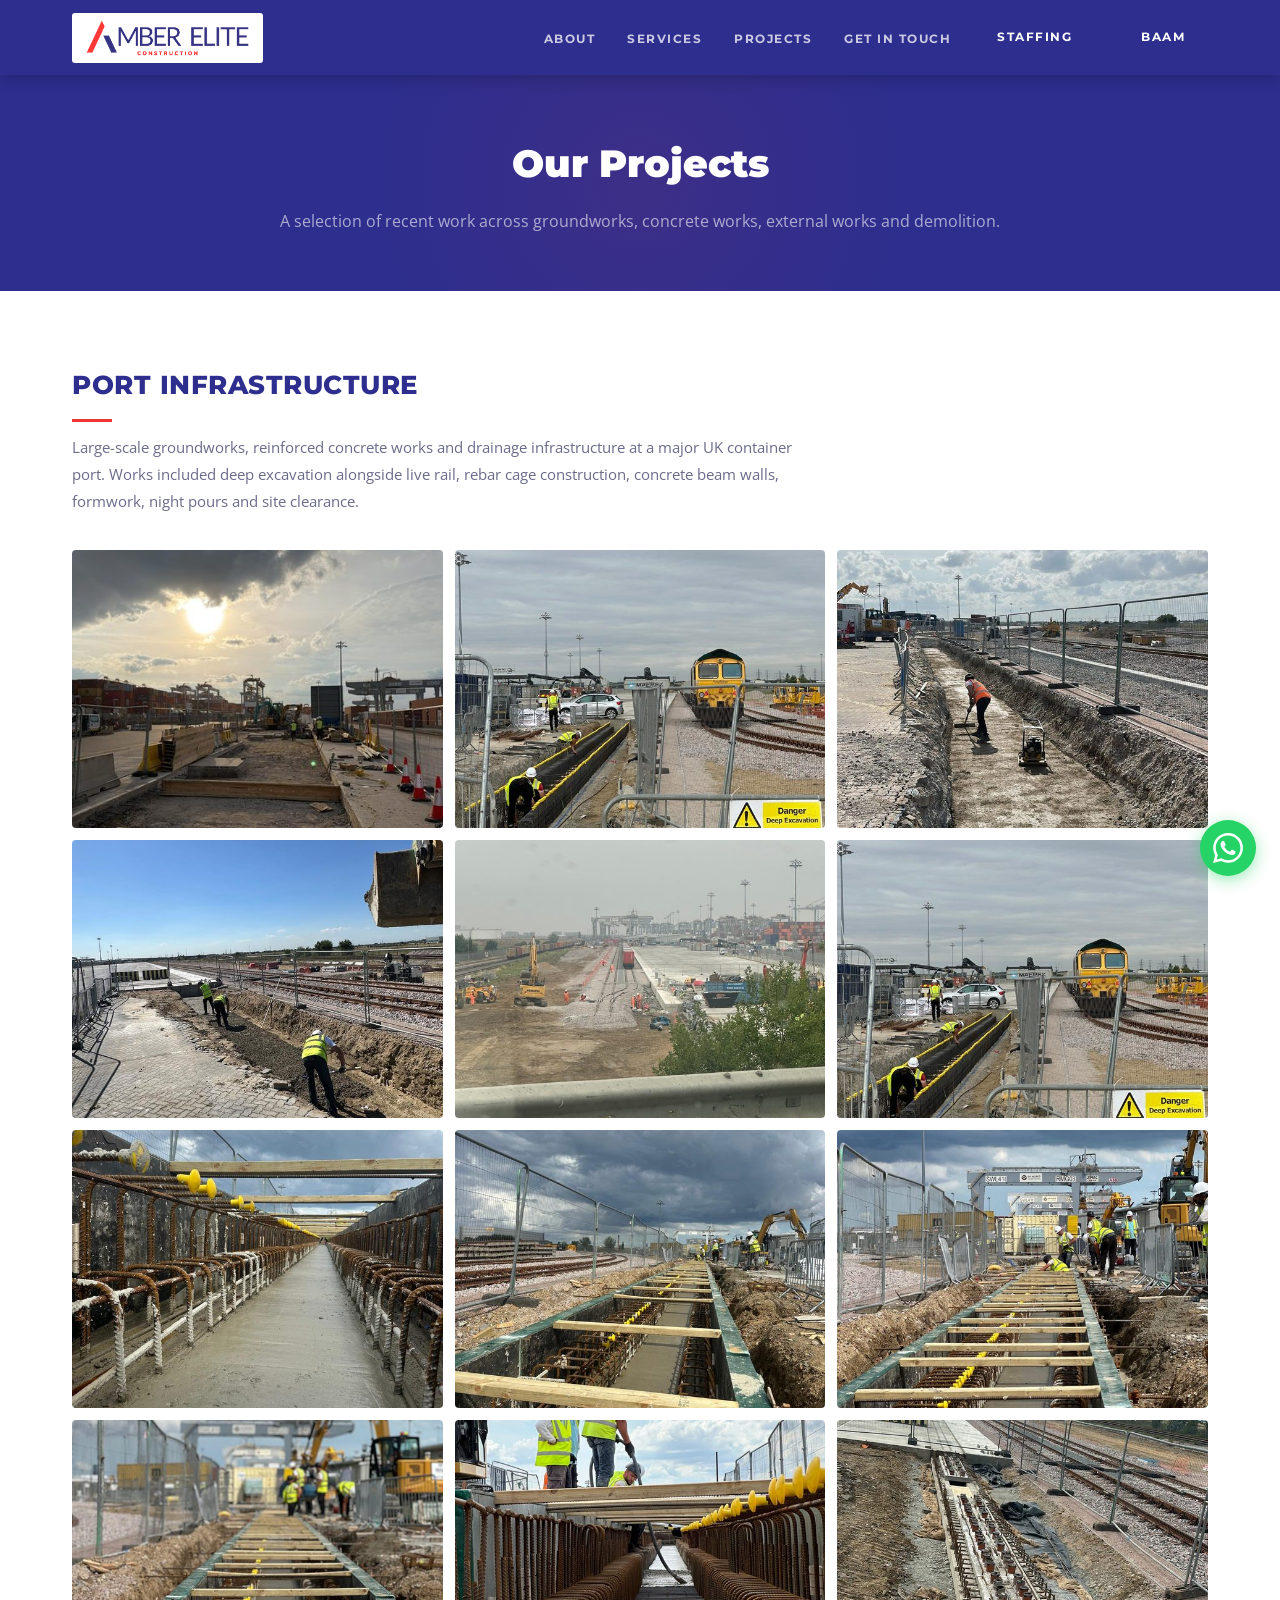
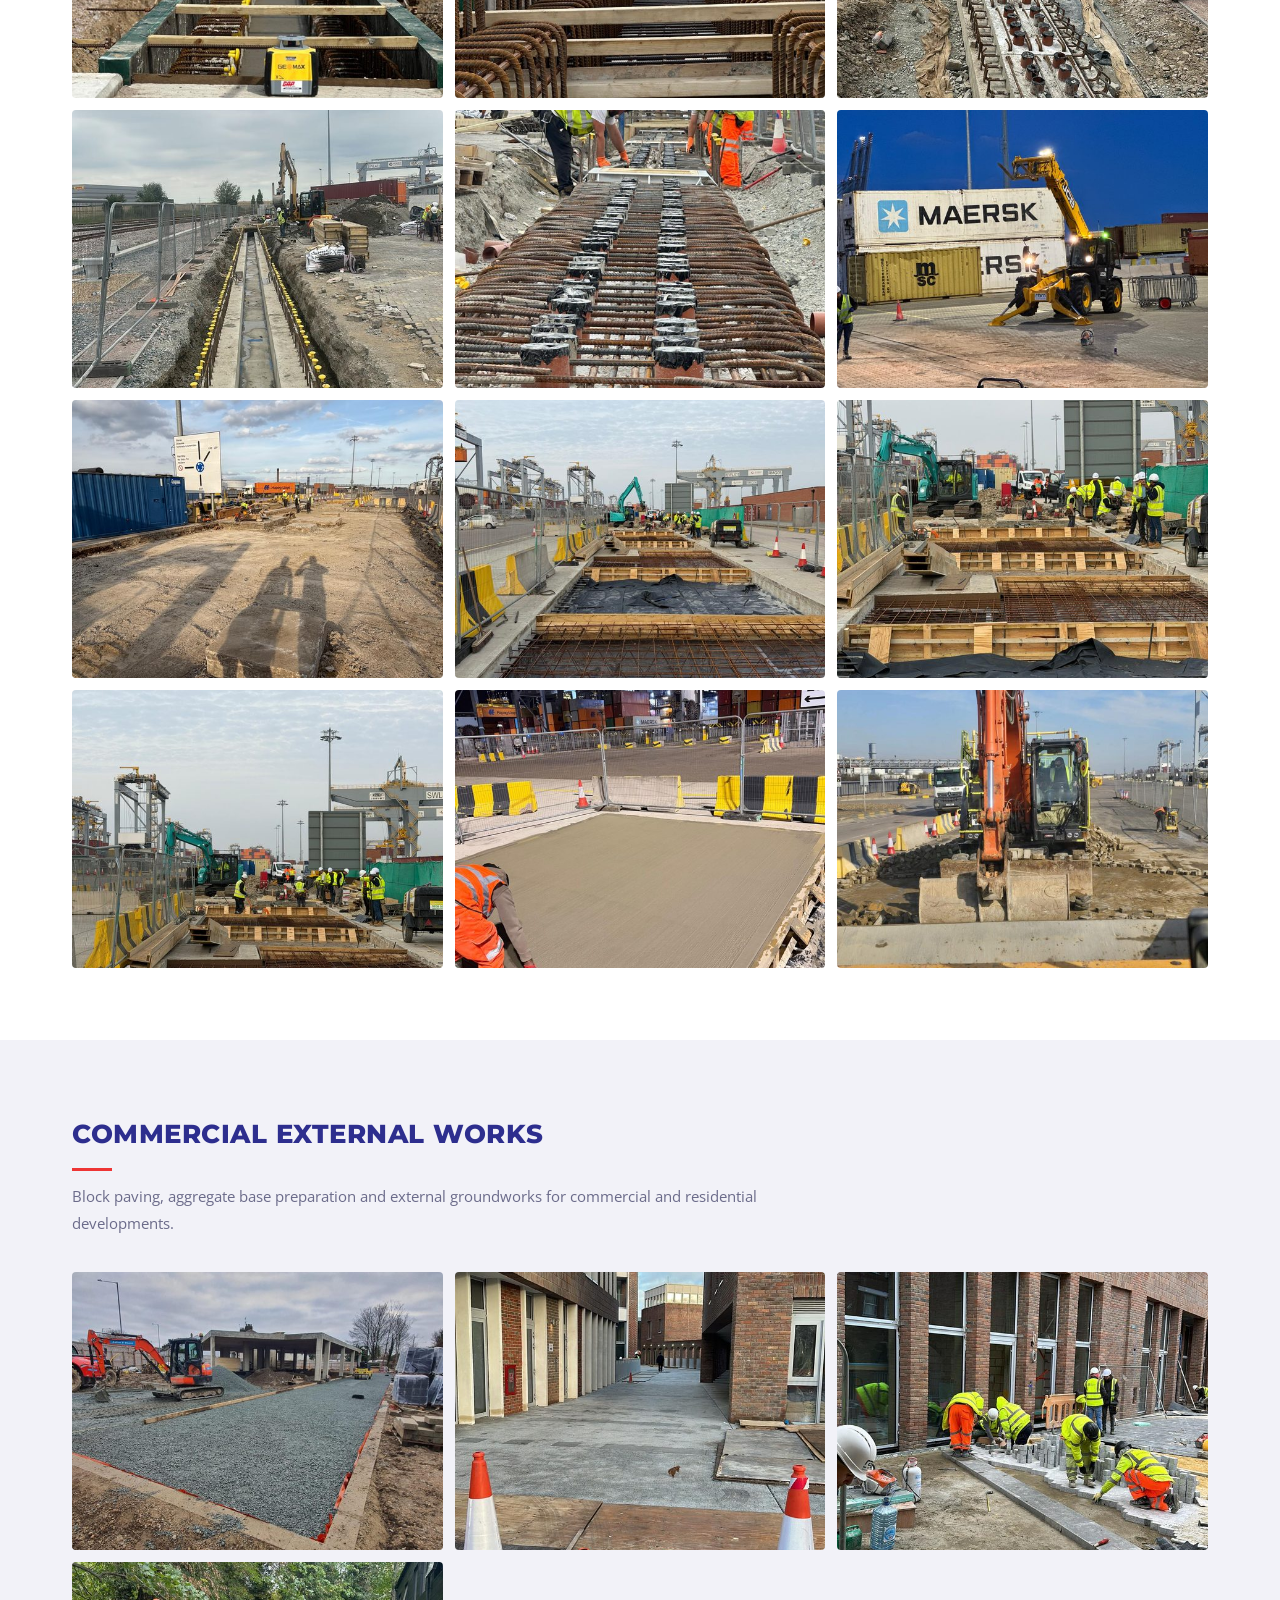
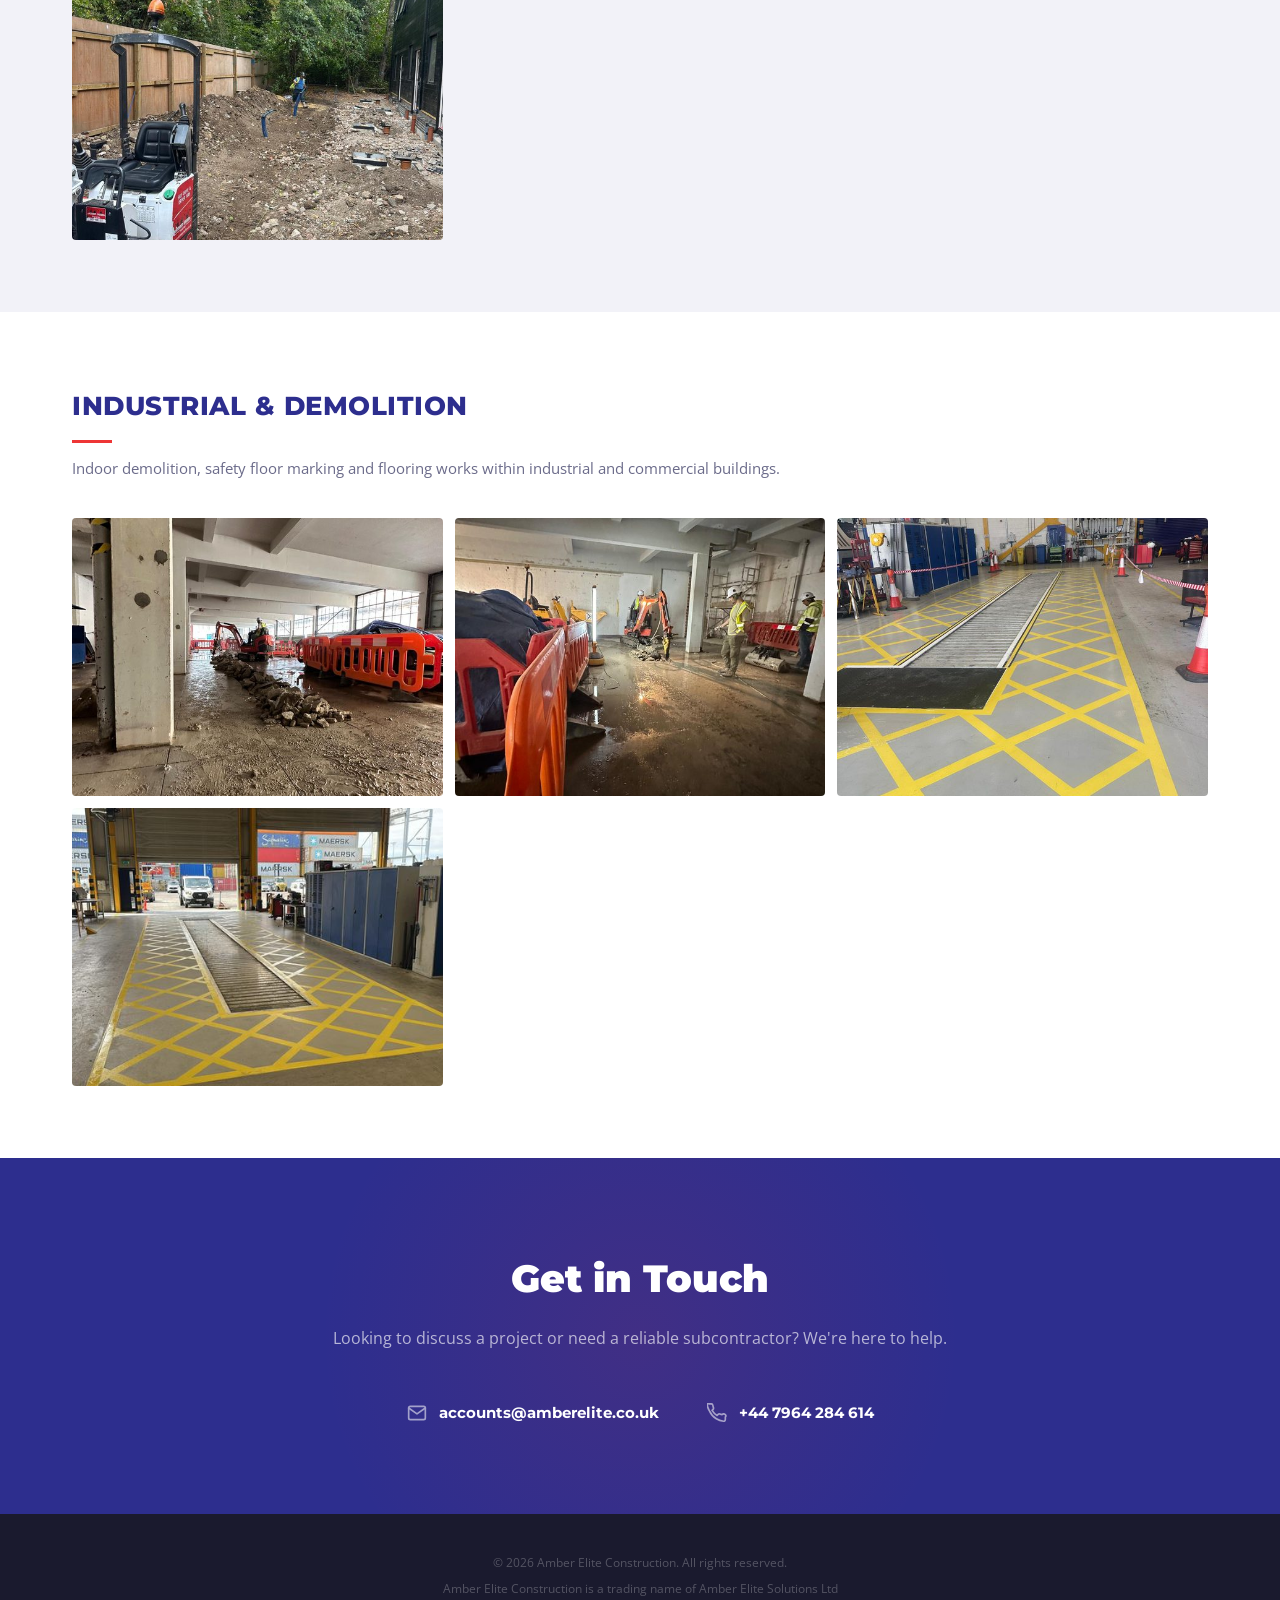
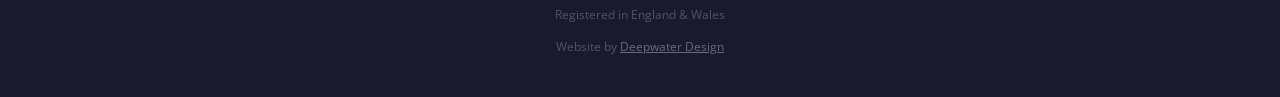
==== commit c330a7ed: "Add scroll-triggered fade-in animations across all pages Co-Authored-By: Claude Opus 4.6 <noreply@an" ====
--- a/projects.html
+++ b/projects.html
@@ -62,7 +62,7 @@
       <h2>Port Infrastructure</h2>
       <p>Large-scale groundworks, reinforced concrete works and drainage infrastructure at a major UK container port. Works included deep excavation alongside live rail, rebar cage construction, concrete beam walls, formwork, night pours and site clearance.</p>
 
-      <div class="ae-gallery-grid">
+      <div class="ae-gallery-grid fade-in">
         <button type="button" aria-label="View full image — Sunset panoramic of port groundworks">
           <img src="images/thumbs/port-sunset-panoramic.jpg" alt="Sunset panoramic of port groundworks site" loading="lazy" data-full="images/port-sunset-panoramic.jpg">
         </button>
@@ -138,7 +138,7 @@
       <h2>Commercial External Works</h2>
       <p>Block paving, aggregate base preparation and external groundworks for commercial and residential developments.</p>
 
-      <div class="ae-gallery-grid">
+      <div class="ae-gallery-grid fade-in">
         <button type="button" aria-label="View full image — Commercial aggregate base preparation">
           <img src="images/thumbs/commercial-aggregate-base.jpg" alt="Aggregate base preparation for commercial site" loading="lazy" data-full="images/commercial-aggregate-base.jpg">
         </button>
@@ -163,7 +163,7 @@
       <h2>Industrial &amp; Demolition</h2>
       <p>Indoor demolition, safety floor marking and flooring works within industrial and commercial buildings.</p>
 
-      <div class="ae-gallery-grid">
+      <div class="ae-gallery-grid fade-in">
         <button type="button" aria-label="View full image — Indoor demolition works">
           <img src="images/thumbs/indoor-demolition-01.jpg" alt="Indoor demolition works in commercial building" loading="lazy" data-full="images/indoor-demolition-01.jpg">
         </button>
@@ -306,6 +306,22 @@
         if (e.key === 'ArrowRight') showNext();
       });
     })();
+
+    /* ---------- Fade-in on scroll ---------- */
+    var fadeEls = document.querySelectorAll('.fade-in');
+    if (fadeEls.length && 'IntersectionObserver' in window) {
+      var fadeObserver = new IntersectionObserver(function(entries) {
+        entries.forEach(function(entry) {
+          if (entry.isIntersecting) {
+            entry.target.classList.add('visible');
+            fadeObserver.unobserve(entry.target);
+          }
+        });
+      }, { threshold: 0.12, rootMargin: '0px 0px -40px 0px' });
+      fadeEls.forEach(function(el) { fadeObserver.observe(el); });
+    } else {
+      fadeEls.forEach(function(el) { el.classList.add('visible'); });
+    }
   </script>
 
   <a href="https://wa.me/447964284614" class="ae-whatsapp-btn" target="_blank" rel="noopener" aria-label="Chat with us on WhatsApp">
--- a/style.css
+++ b/style.css
@@ -661,6 +661,19 @@
 }
 
 /* ================================================
+   FADE-IN ON SCROLL
+   ================================================ */
+.fade-in {
+  opacity: 0;
+  transform: translateY(28px);
+  transition: opacity 0.65s ease, transform 0.65s ease;
+}
+.fade-in.visible {
+  opacity: 1;
+  transform: translateY(0);
+}
+
+/* ================================================
    HERO — PHOTO BACKGROUND VARIANT
    ================================================ */
 .ae-hero--photo {
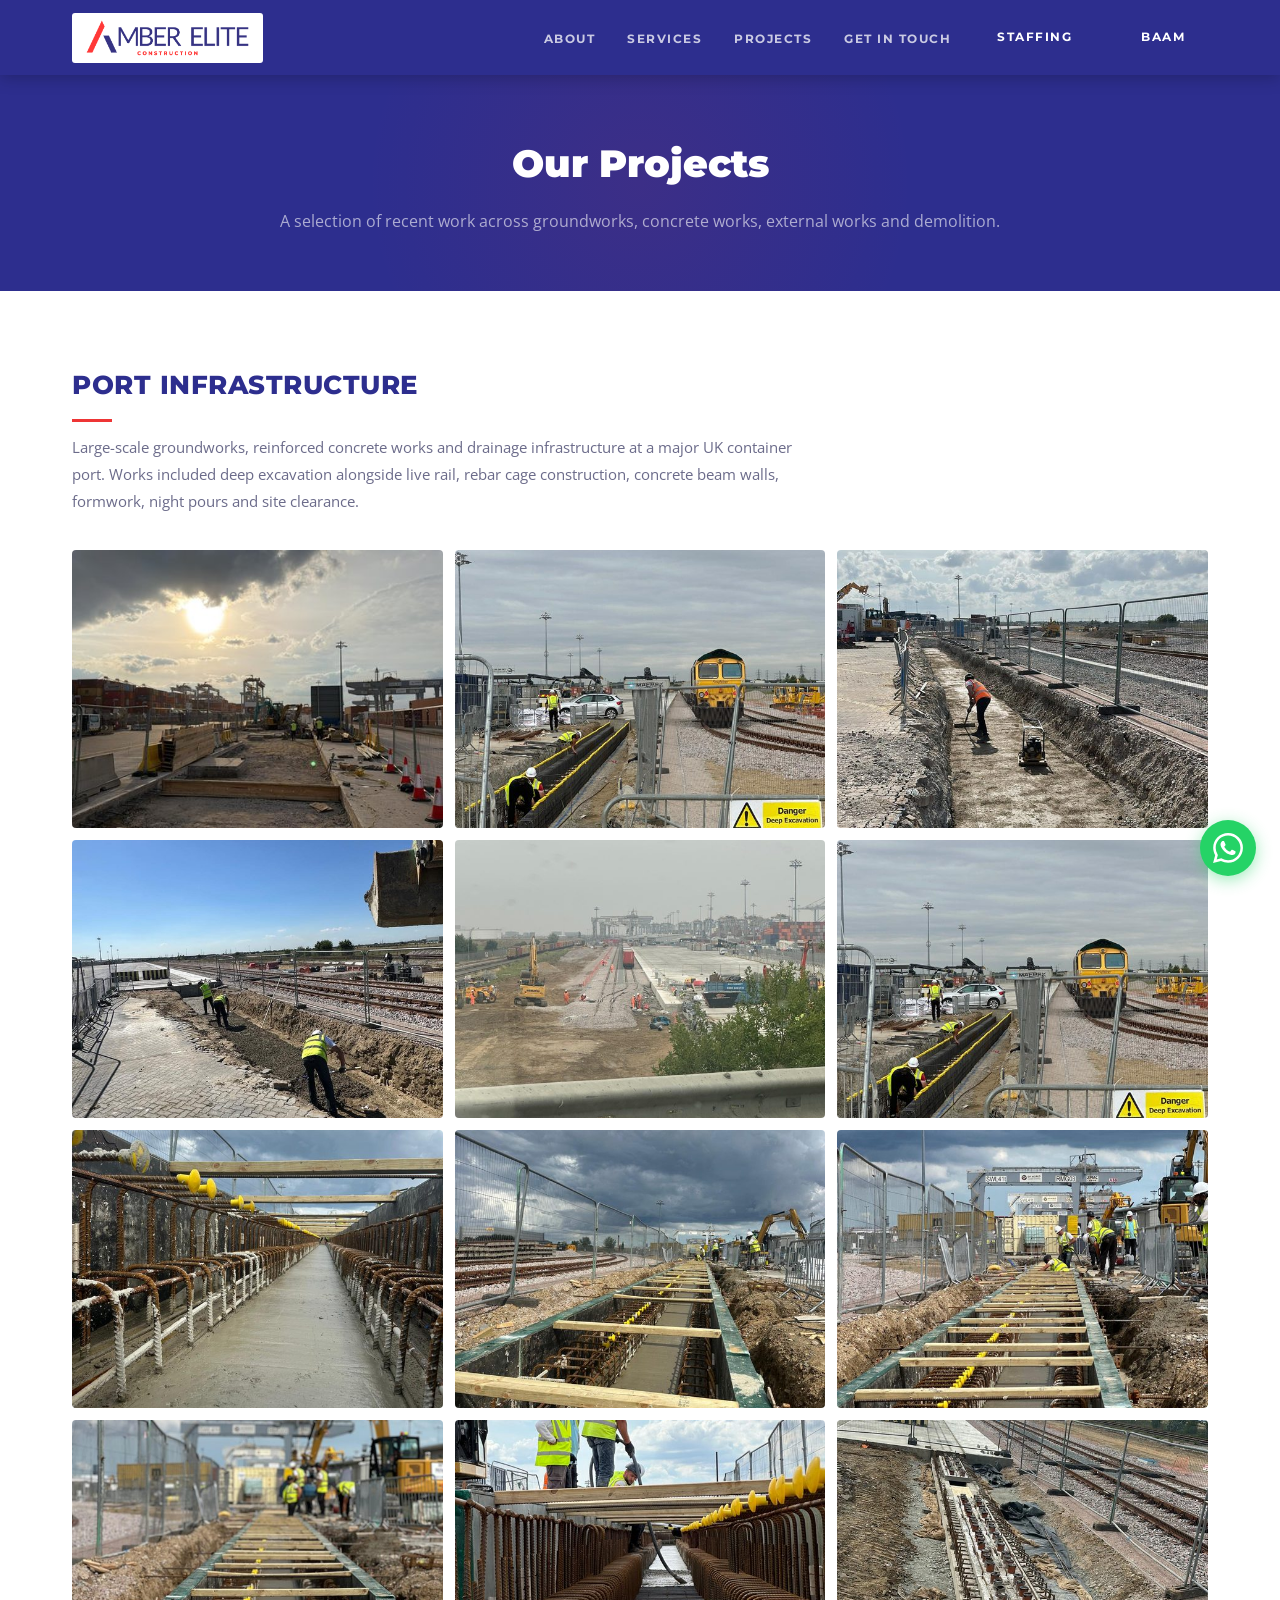
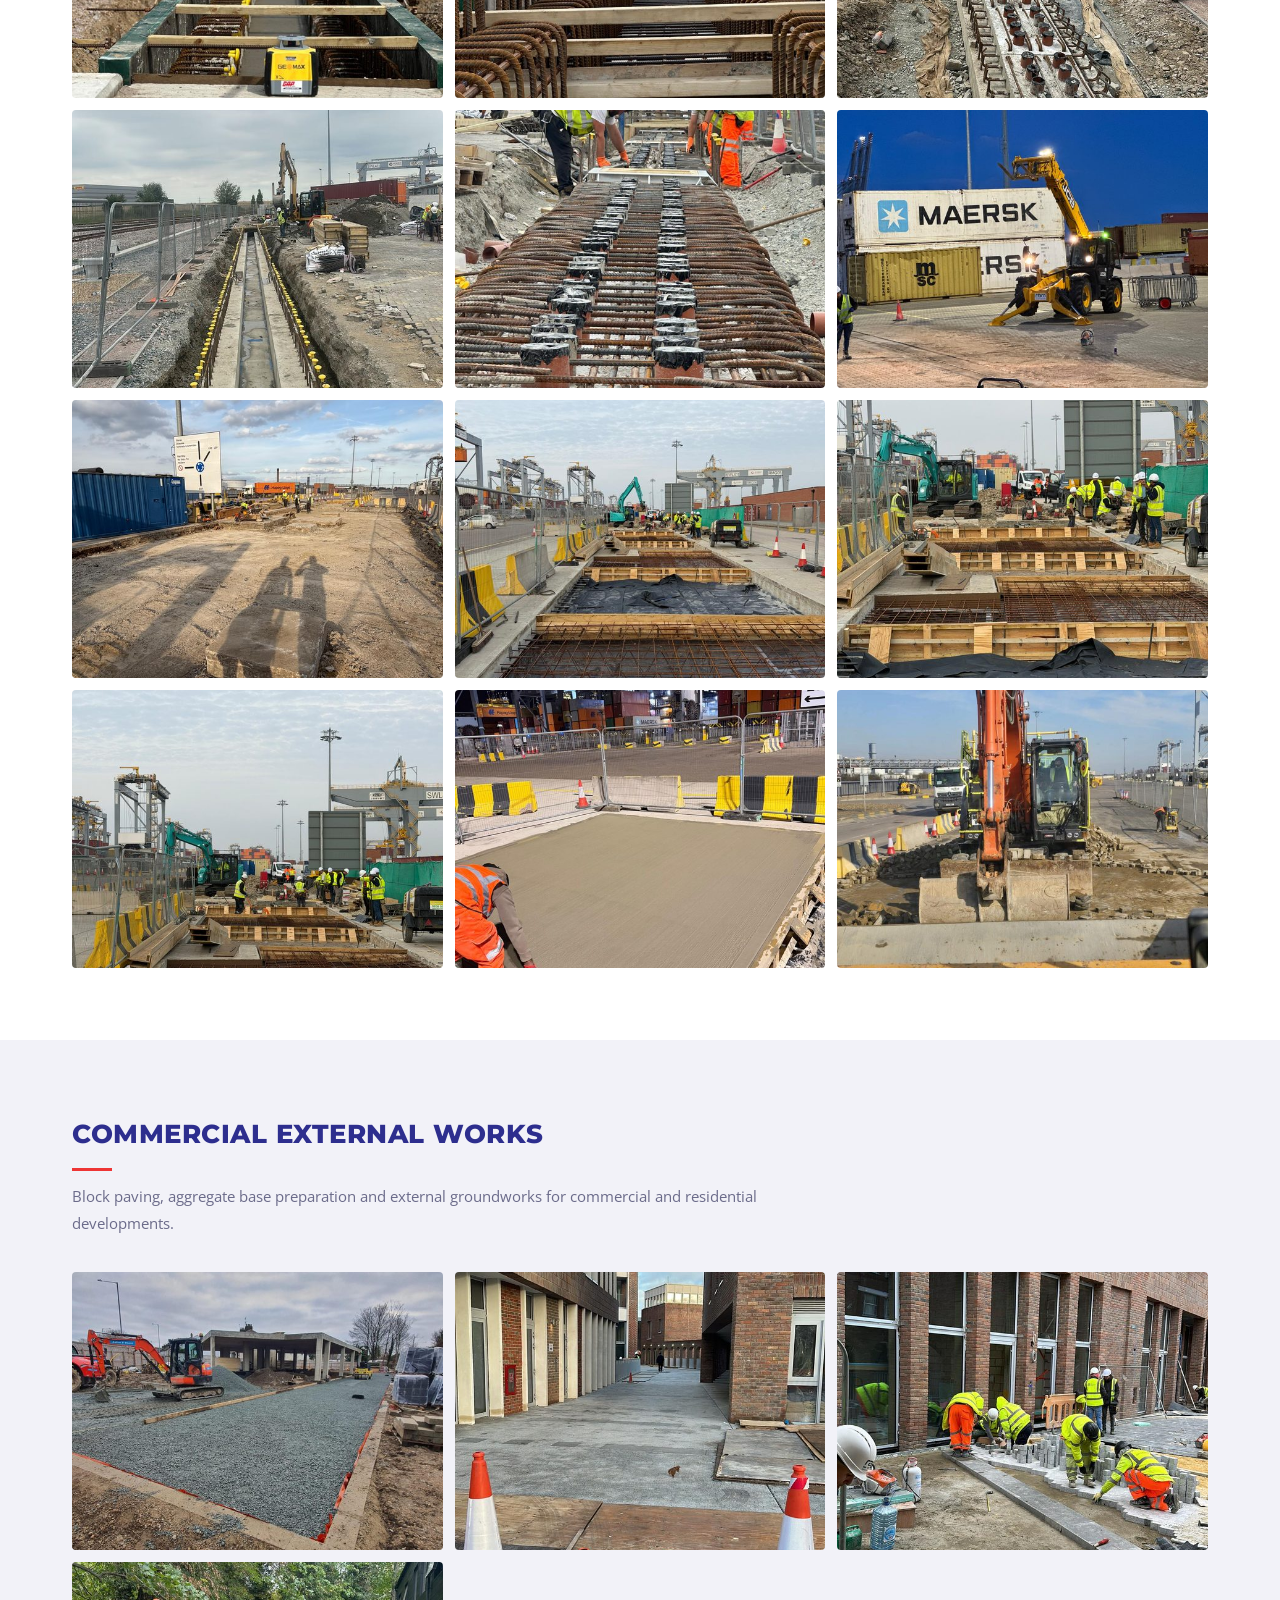
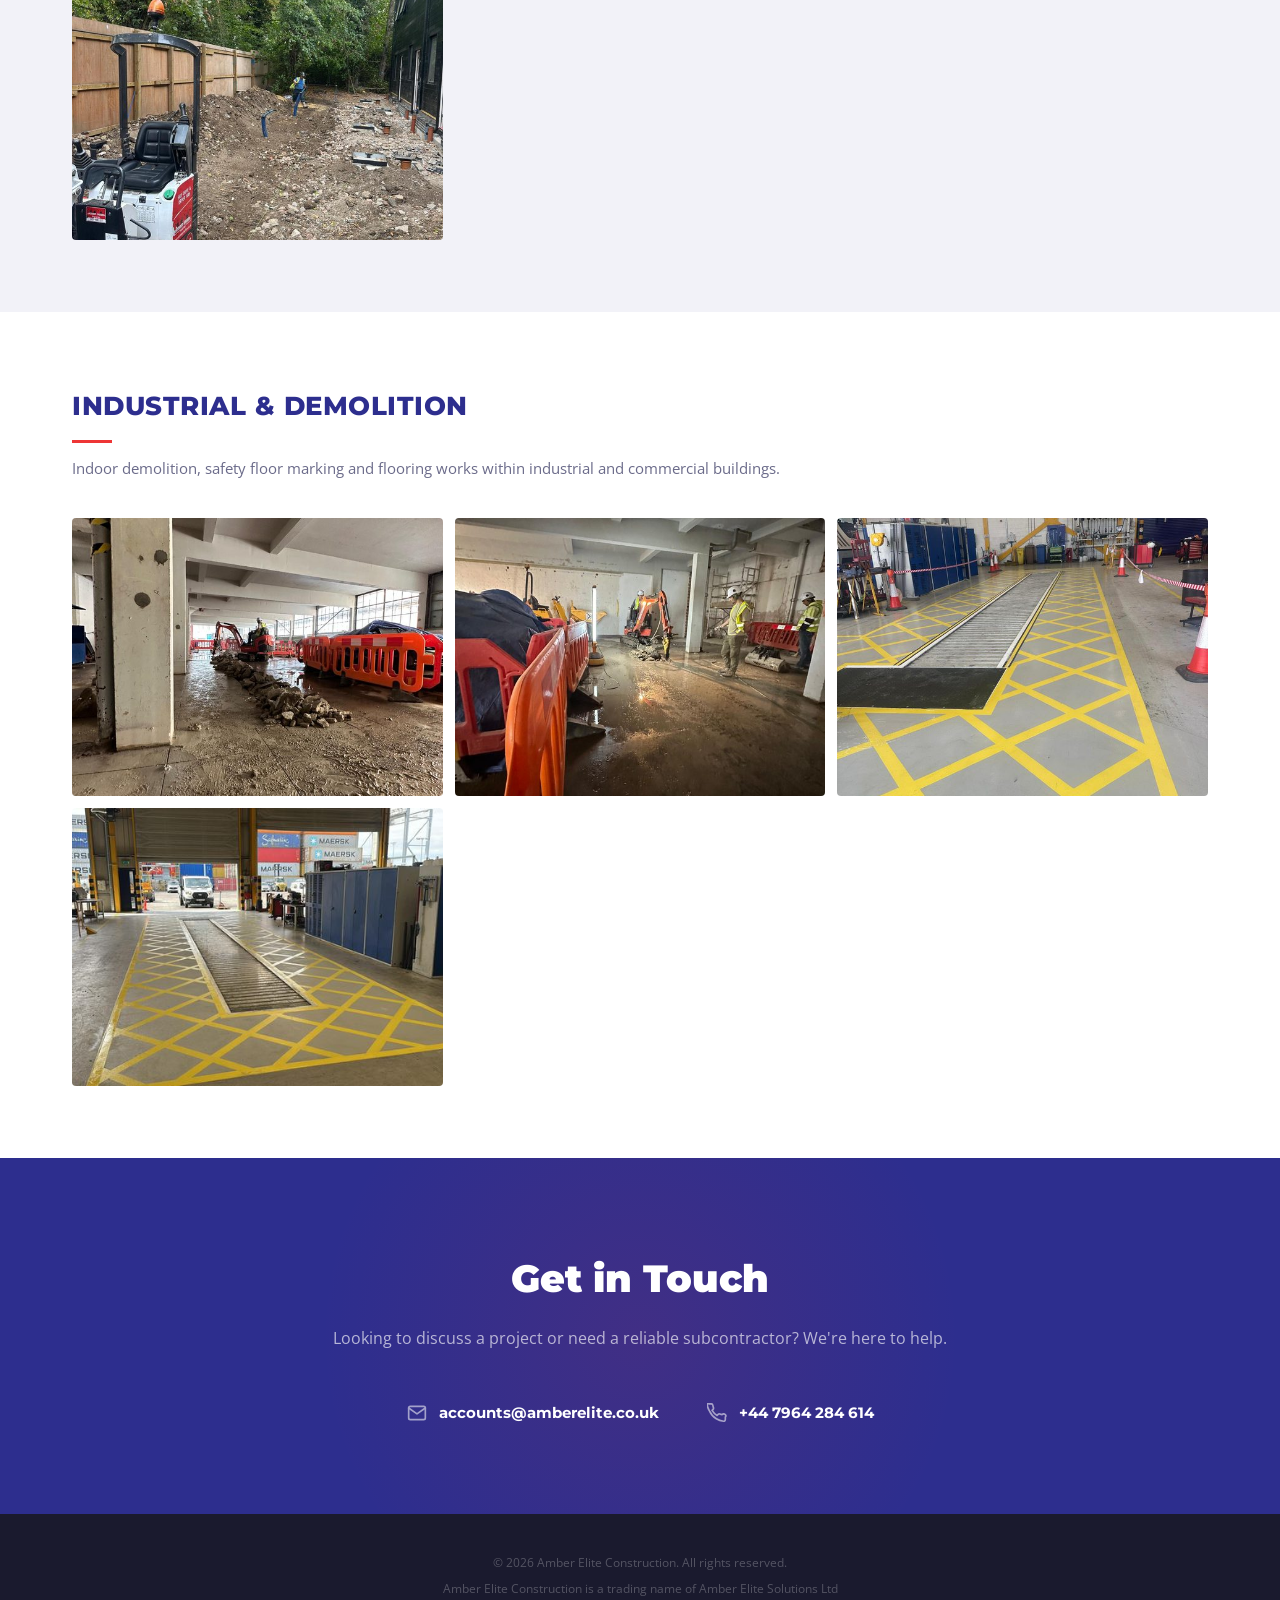
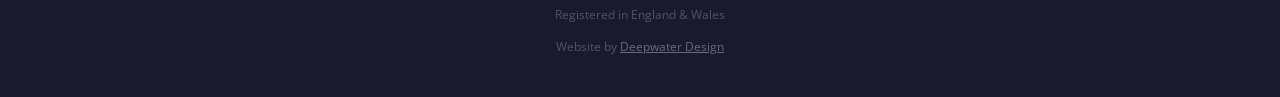
==== commit e291320d: "Add scrolled header, hero parallax, staggered gallery animations, smooth logo scroll Co-Authored-By:" ====
--- a/projects.html
+++ b/projects.html
@@ -62,7 +62,7 @@
       <h2>Port Infrastructure</h2>
       <p>Large-scale groundworks, reinforced concrete works and drainage infrastructure at a major UK container port. Works included deep excavation alongside live rail, rebar cage construction, concrete beam walls, formwork, night pours and site clearance.</p>
 
-      <div class="ae-gallery-grid fade-in">
+      <div class="ae-gallery-grid">
         <button type="button" aria-label="View full image — Sunset panoramic of port groundworks">
           <img src="images/thumbs/port-sunset-panoramic.jpg" alt="Sunset panoramic of port groundworks site" loading="lazy" data-full="images/port-sunset-panoramic.jpg">
         </button>
@@ -138,7 +138,7 @@
       <h2>Commercial External Works</h2>
       <p>Block paving, aggregate base preparation and external groundworks for commercial and residential developments.</p>
 
-      <div class="ae-gallery-grid fade-in">
+      <div class="ae-gallery-grid">
         <button type="button" aria-label="View full image — Commercial aggregate base preparation">
           <img src="images/thumbs/commercial-aggregate-base.jpg" alt="Aggregate base preparation for commercial site" loading="lazy" data-full="images/commercial-aggregate-base.jpg">
         </button>
@@ -163,7 +163,7 @@
       <h2>Industrial &amp; Demolition</h2>
       <p>Indoor demolition, safety floor marking and flooring works within industrial and commercial buildings.</p>
 
-      <div class="ae-gallery-grid fade-in">
+      <div class="ae-gallery-grid">
         <button type="button" aria-label="View full image — Indoor demolition works">
           <img src="images/thumbs/indoor-demolition-01.jpg" alt="Indoor demolition works in commercial building" loading="lazy" data-full="images/indoor-demolition-01.jpg">
         </button>
@@ -322,6 +322,34 @@
     } else {
       fadeEls.forEach(function(el) { el.classList.add('visible'); });
     }
+
+    /* ---------- Stagger gallery images ---------- */
+    var galleryObserver = new IntersectionObserver(function(entries) {
+      entries.forEach(function(entry) {
+        if (entry.isIntersecting) {
+          entry.target.classList.add('visible');
+          galleryObserver.unobserve(entry.target);
+        }
+      });
+    }, { threshold: 0.05, rootMargin: '0px 0px -20px 0px' });
+
+    document.querySelectorAll('.ae-gallery-grid').forEach(function(grid) {
+      grid.querySelectorAll('button').forEach(function(btn, i) {
+        btn.classList.add('fade-in');
+        btn.style.transitionDelay = (i * 0.08) + 's';
+        galleryObserver.observe(btn);
+      });
+    });
+
+    /* ---------- Scroll header ---------- */
+    var header = document.getElementById('aeHeader');
+    if (header) {
+      var onScroll = function() {
+        header.classList.toggle('scrolled', window.scrollY > 50);
+      };
+      window.addEventListener('scroll', onScroll, { passive: true });
+      onScroll();
+    }
   </script>
 
   <a href="https://wa.me/447964284614" class="ae-whatsapp-btn" target="_blank" rel="noopener" aria-label="Chat with us on WhatsApp">
--- a/style.css
+++ b/style.css
@@ -36,19 +36,32 @@
   top: 0;
   z-index: 100;
   box-shadow: 0 2px 16px rgba(0,0,0,0.25);
+  transition: box-shadow 0.3s ease;
+}
+.ae-header.scrolled {
+  box-shadow: 0 4px 24px rgba(0,0,0,0.4);
 }
 .ae-header-inner {
   display: flex;
   align-items: center;
   justify-content: space-between;
   height: 75px;
+  transition: height 0.3s ease;
+}
+.ae-header.scrolled .ae-header-inner {
+  height: 60px;
 }
 .ae-logo {
   background: var(--ae-white);
   padding: 7px 14px;
   border-radius: 3px;
-}
-.ae-logo img { height: 36px; width: auto; display: block; }
+  transition: padding 0.3s ease;
+}
+.ae-header.scrolled .ae-logo {
+  padding: 5px 12px;
+}
+.ae-logo img { height: 36px; width: auto; display: block; transition: height 0.3s ease; }
+.ae-header.scrolled .ae-logo img { height: 30px; }
 
 .ae-nav { display: flex; align-self: stretch; }
 .ae-nav ul {
@@ -166,7 +179,7 @@
   gap: 60px;
   align-items: center;
   position: relative;
-  z-index: 1;
+  z-index: 2;
 }
 .ae-hero-label {
   font-family: var(--ae-font-h);
@@ -677,8 +690,14 @@
    HERO — PHOTO BACKGROUND VARIANT
    ================================================ */
 .ae-hero--photo {
+  position: relative;
+}
+.ae-hero--photo .ae-hero-bg {
+  position: absolute;
+  inset: 0;
   background: url('images/port-sunset-panoramic.jpg') center/cover no-repeat;
-  position: relative;
+  will-change: transform;
+  z-index: 0;
 }
 .ae-hero--photo::before {
   content: '';
@@ -686,6 +705,7 @@
   inset: 0;
   background: linear-gradient(to right, rgba(45,46,142,0.94) 0%, rgba(45,46,142,0.88) 100%);
   pointer-events: none;
+  z-index: 1;
 }
 .ae-hero--photo::after { display: none; }
 .ae-hero--photo .ae-hero-inner {
